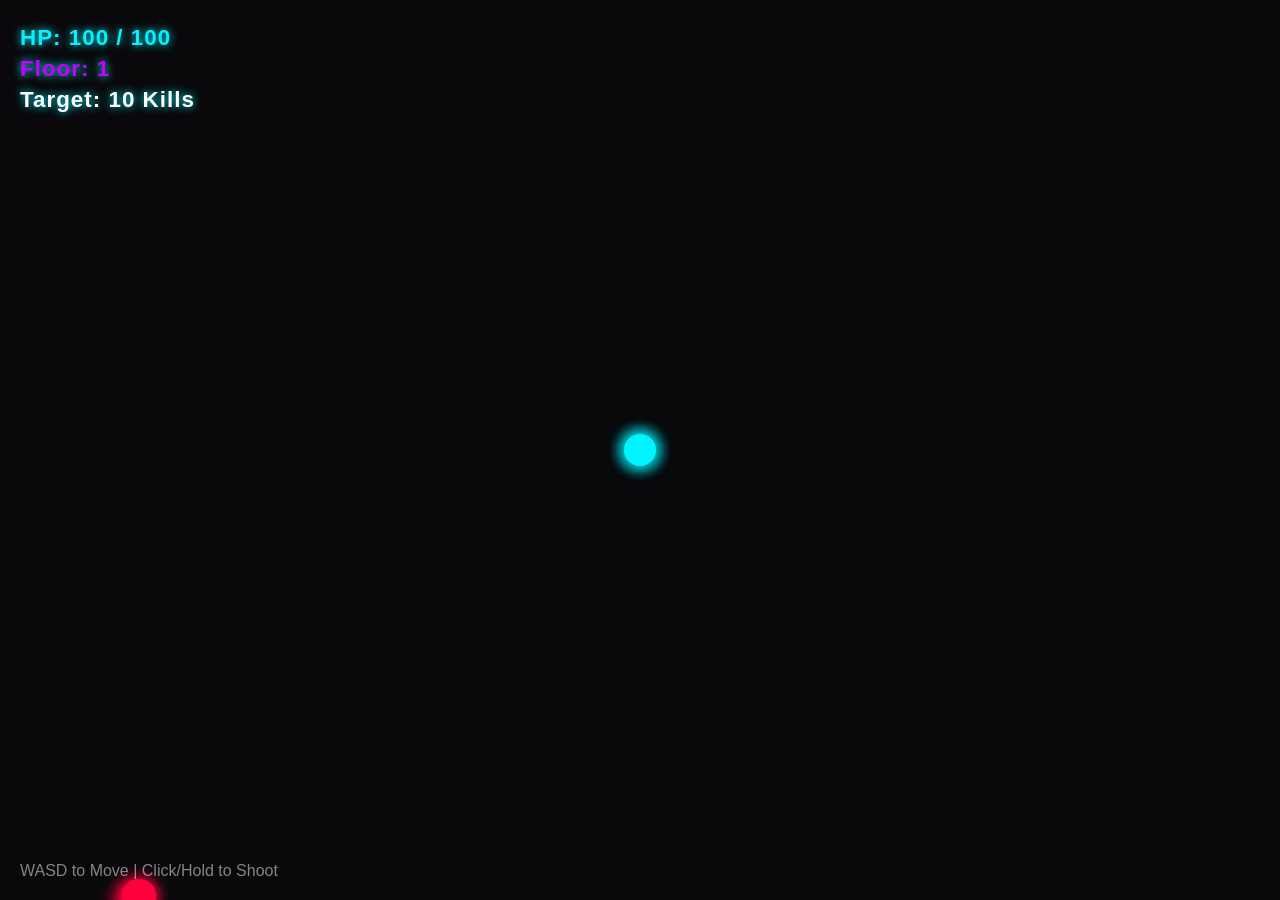
==== neon-roguelite.html @ d49fa031 "Create neon-roguelite.html" ====
<!DOCTYPE html>
<html lang="en">
<head>
    <meta charset="UTF-8">
    <meta name="viewport" content="width=device-width, initial-scale=1.0">
    <title>SG Neon Roguelite</title>
    <style>
        body {
            margin: 0;
            overflow: hidden;
            background-color: #0b0c10;
            color: #fff;
            font-family: 'Segoe UI', Tahoma, Geneva, Verdana, sans-serif;
            user-select: none;
        }
        canvas {
            display: block;
        }
        /* HUD UI */
        #ui {
            position: absolute;
            top: 20px;
            left: 20px;
            pointer-events: none;
            text-shadow: 0 0 8px #00f3ff;
            z-index: 5;
        }
        .hud-text {
            font-size: 1.4rem;
            font-weight: 900;
            margin: 5px 0;
            letter-spacing: 1px;
        }
        #controls-hint {
            position: absolute;
            bottom: 20px;
            left: 20px;
            color: rgba(255, 255, 255, 0.5);
            pointer-events: none;
        }
        /* Overlay Screens */
        #upgradeScreen, #gameOverScreen {
            position: absolute;
            top: 0; left: 0; width: 100%; height: 100%;
            background: rgba(11, 12, 16, 0.85);
            display: none;
            flex-direction: column;
            justify-content: center;
            align-items: center;
            z-index: 10;
        }
        h1 {
            font-size: 4rem;
            color: #c500ff;
            text-shadow: 0 0 20px #c500ff;
            margin-bottom: 30px;
            text-transform: uppercase;
        }
        .btn {
            background: rgba(0, 0, 0, 0.5);
            border: 2px solid #00f3ff;
            color: #00f3ff;
            padding: 15px 40px;
            font-size: 1.2rem;
            font-weight: bold;
            margin: 10px;
            cursor: pointer;
            transition: all 0.2s ease-in-out;
            text-transform: uppercase;
            box-shadow: 0 0 15px rgba(0, 243, 255, 0.3) inset, 0 0 15px rgba(0, 243, 255, 0.3);
            border-radius: 5px;
        }
        .btn:hover {
            background: #00f3ff;
            color: #000;
            box-shadow: 0 0 25px #00f3ff inset, 0 0 25px #00f3ff;
            transform: scale(1.05);
        }
        .danger-btn {
            border-color: #ff003c;
            color: #ff003c;
            box-shadow: 0 0 15px rgba(255, 0, 60, 0.3) inset, 0 0 15px rgba(255, 0, 60, 0.3);
        }
        .danger-btn:hover {
            background: #ff003c;
            color: #fff;
            box-shadow: 0 0 25px #ff003c inset, 0 0 25px #ff003c;
        }
    </style>
</head>
<body>

    <!-- Heads Up Display -->
    <div id="ui">
        <div class="hud-text" id="hpDisplay" style="color: #00f3ff;">HP: 100 / 100</div>
        <div class="hud-text" id="floorDisplay" style="color: #c500ff;">Floor: 1</div>
        <div class="hud-text" id="enemiesDisplay">Target: 10 Kills</div>
    </div>
    
    <div id="controls-hint">WASD to Move | Click/Hold to Shoot</div>

    <!-- Upgrade Screen (Progression) -->
    <div id="upgradeScreen">
        <h1>Floor Cleared!</h1>
        <button class="btn" onclick="applyUpgrade('heal')">Max Heal & +20 HP</button>
        <button class="btn" onclick="applyUpgrade('speed')">Boost Move Speed</button>
        <button class="btn" onclick="applyUpgrade('fireRate')">Boost Fire Rate</button>
    </div>

    <!-- Game Over Screen -->
    <div id="gameOverScreen">
        <h1 style="color: #ff003c; text-shadow: 0 0 30px #ff003c;">SYSTEM FAILURE</h1>
        <h2 id="finalFloorDisplay" style="margin-bottom: 30px;"></h2>
        <button class="btn danger-btn" onclick="location.reload()">Reboot Run</button>
    </div>

    <canvas id="gameCanvas"></canvas>

    <script>
        const canvas = document.getElementById('gameCanvas');
        const ctx = canvas.getContext('2d');
        
        canvas.width = window.innerWidth;
        canvas.height = window.innerHeight;

        // --- GAME STATE ---
        let gameState = "playing"; // playing, upgrade, gameover
        let currentFloor = 1;
        let enemiesToKill = 10;
        let enemiesKilled = 0;
        let animationId;

        // UI Elements
        const hpUI = document.getElementById('hpDisplay');
        const floorUI = document.getElementById('floorDisplay');
        const enemiesUI = document.getElementById('enemiesDisplay');
        const upgradeScreen = document.getElementById('upgradeScreen');
        const gameOverScreen = document.getElementById('gameOverScreen');

        // --- INPUT HANDLING ---
        const keys = { w: false, a: false, s: false, d: false };
        const mouse = { x: canvas.width / 2, y: canvas.height / 2, down: false };

        window.addEventListener('keydown', e => { if(keys.hasOwnProperty(e.key.toLowerCase())) keys[e.key.toLowerCase()] = true; });
        window.addEventListener('keyup', e => { if(keys.hasOwnProperty(e.key.toLowerCase())) keys[e.key.toLowerCase()] = false; });
        window.addEventListener('mousemove', e => { mouse.x = e.clientX; mouse.y = e.clientY; });
        window.addEventListener('mousedown', () => mouse.down = true);
        window.addEventListener('mouseup', () => mouse.down = false);
        window.addEventListener('resize', () => { canvas.width = window.innerWidth; canvas.height = window.innerHeight; });

        // --- CLASSES ---
        class Player {
            constructor(x, y) {
                this.x = x; this.y = y;
                this.radius = 16;
                this.color = '#00f3ff';
                this.speed = 4;
                this.maxHp = 100;
                this.hp = 100;
                this.fireRate = 15; // Lower is faster
                this.fireTimer = 0;
            }
            draw() {
                ctx.beginPath();
                ctx.arc(this.x, this.y, this.radius, 0, Math.PI * 2);
                ctx.fillStyle = this.color;
                ctx.shadowBlur = 15;
                ctx.shadowColor = this.color;
                ctx.fill();
                ctx.shadowBlur = 0; // reset
            }
            update() {
                // Movement
                if (keys.w && this.y > this.radius) this.y -= this.speed;
                if (keys.s && this.y < canvas.height - this.radius) this.y += this.speed;
                if (keys.a && this.x > this.radius) this.x -= this.speed;
                if (keys.d && this.x < canvas.width - this.radius) this.x += this.speed;

                // Shooting
                if (mouse.down && this.fireTimer >= this.fireRate) {
                    const angle = Math.atan2(mouse.y - this.y, mouse.x - this.x);
                    const velocity = { x: Math.cos(angle) * 10, y: Math.sin(angle) * 10 };
                    projectiles.push(new Projectile(this.x, this.y, 6, '#c500ff', velocity));
                    this.fireTimer = 0;
                }
                this.fireTimer++;
                this.draw();
            }
        }

        class Projectile {
            constructor(x, y, radius, color, velocity) {
                this.x = x; this.y = y;
                this.radius = radius;
                this.color = color;
                this.velocity = velocity;
            }
            draw() {
                ctx.beginPath();
                ctx.arc(this.x, this.y, this.radius, 0, Math.PI * 2);
                ctx.fillStyle = this.color;
                ctx.shadowBlur = 10;
                ctx.shadowColor = this.color;
                ctx.fill();
                ctx.shadowBlur = 0;
            }
            update() {
                this.x += this.velocity.x;
                this.y += this.velocity.y;
                this.draw();
            }
        }

        class Enemy {
            constructor(x, y, radius, color, speed, hp) {
                this.x = x; this.y = y;
                this.radius = radius;
                this.color = color;
                this.speed = speed;
                this.hp = hp;
            }
            draw() {
                ctx.beginPath();
                ctx.arc(this.x, this.y, this.radius, 0, Math.PI * 2);
                ctx.fillStyle = this.color;
                ctx.shadowBlur = 15;
                ctx.shadowColor = this.color;
                ctx.fill();
                ctx.shadowBlur = 0;
            }
            update() {
                // Chase Player
                const angle = Math.atan2(player.y - this.y, player.x - this.x);
                this.x += Math.cos(angle) * this.speed;
                this.y += Math.sin(angle) * this.speed;
                this.draw();
            }
        }

        class Particle {
            constructor(x, y, radius, color, velocity) {
                this.x = x; this.y = y;
                this.radius = radius;
                this.color = color;
                this.velocity = velocity;
                this.alpha = 1;
            }
            draw() {
                ctx.save();
                ctx.globalAlpha = this.alpha;
                ctx.beginPath();
                ctx.arc(this.x, this.y, this.radius, 0, Math.PI * 2);
                ctx.fillStyle = this.color;
                ctx.fill();
                ctx.restore();
            }
            update() {
                this.velocity.x *= 0.98; // friction
                this.velocity.y *= 0.98;
                this.x += this.velocity.x;
                this.y += this.velocity.y;
                this.alpha -= 0.02;
                this.draw();
            }
        }

        // --- INSTANTIATION ---
        let player = new Player(canvas.width / 2, canvas.height / 2);
        let projectiles = [];
        let enemies = [];
        let particles = [];

        function spawnEnemy() {
            if (gameState !== "playing") return;
            
            // Random spawn at canvas edges
            const radius = Math.random() * 10 + 10;
            let x, y;
            if (Math.random() < 0.5) {
                x = Math.random() < 0.5 ? 0 - radius : canvas.width + radius;
                y = Math.random() * canvas.height;
            } else {
                x = Math.random() * canvas.width;
                y = Math.random() < 0.5 ? 0 - radius : canvas.height + radius;
            }

            const color = `hsl(${Math.random() * 50}, 100%, 50%)`; // Red/Orange/Yellow neon
            const speed = (Math.random() * 1.5 + 1) + (currentFloor * 0.2); // gets faster per floor
            const hp = currentFloor * 2; // gets tougher per floor

            enemies.push(new Enemy(x, y, radius, '#ff003c', speed, hp));
        }

        let spawnInterval = setInterval(spawnEnemy, 1000);

        function updateUI() {
            hpUI.innerText = `HP: ${player.hp} / ${player.maxHp}`;
            floorUI.innerText = `Floor: ${currentFloor}`;
            enemiesUI.innerText = `Target: ${enemiesToKill - enemiesKilled} Kills`;
        }

        function createExplosion(x, y, color) {
            for (let i = 0; i < 15; i++) {
                particles.push(new Particle(x, y, Math.random() * 3 + 1, color, {
                    x: (Math.random() - 0.5) * (Math.random() * 8),
                    y: (Math.random() - 0.5) * (Math.random() * 8)
                }));
            }
        }

        // --- CORE GAME LOOP ---
        function animate() {
            animationId = requestAnimationFrame(animate);
            if (gameState !== "playing") return;

            // Draw Background with trail effect
            ctx.fillStyle = 'rgba(11, 12, 16, 0.3)';
            ctx.fillRect(0, 0, canvas.width, canvas.height);

            player.update();
            updateUI();

            // Handle Particles
            particles.forEach((particle, index) => {
                if (particle.alpha <= 0) particles.splice(index, 1);
                else particle.update();
            });

            // Handle Projectiles
            projectiles.forEach((projectile, pIndex) => {
                projectile.update();
                // Remove off-screen projectiles
                if (projectile.x < 0 || projectile.x > canvas.width || projectile.y < 0 || projectile.y > canvas.height) {
                    setTimeout(() => projectiles.splice(pIndex, 1), 0);
                }
            });

            // Handle Enemies
            enemies.forEach((enemy, eIndex) => {
                enemy.update();

                // Collision: Enemy hits Player
                const dist = Math.hypot(player.x - enemy.x, player.y - enemy.y);
                if (dist - enemy.radius - player.radius < 1) {
                    player.hp -= 10;
                    createExplosion(player.x, player.y, player.color);
                    enemies.splice(eIndex, 1);
                    
                    // Game Over Trigger
                    if (player.hp <= 0) {
                        gameState = "gameover";
                        document.getElementById('finalFloorDisplay').innerText = `You Reached Floor ${currentFloor}`;
                        gameOverScreen.style.display = 'flex';
                    }
                }

                // Collision: Projectile hits Enemy
                projectiles.forEach((projectile, pIndex) => {
                    const distToEnemy = Math.hypot(projectile.x - enemy.x, projectile.y - enemy.y);
                    if (distToEnemy - enemy.radius - projectile.radius < 1) {
                        // Create sparks
                        createExplosion(enemy.x, enemy.y, '#c500ff');
                        
                        setTimeout(() => projectiles.splice(pIndex, 1), 0);
                        enemy.hp -= 1;

                        if (enemy.hp <= 0) {
                            createExplosion(enemy.x, enemy.y, enemy.color);
                            setTimeout(() => enemies.splice(eIndex, 1), 0);
                            enemiesKilled++;

                            // Check Floor Progression
                            if (enemiesKilled >= enemiesToKill) {
                                triggerUpgradeMenu();
                            }
                        }
                    }
                });
            });
        }

        // --- PROGRESSION SYSTEM ---
        function triggerUpgradeMenu() {
            gameState = "upgrade";
            upgradeScreen.style.display = 'flex';
            clearInterval(spawnInterval); // Stop spawning
            
            // Clear screen of current projectiles and enemies
            projectiles = [];
            enemies = [];
        }

        function applyUpgrade(type) {
            if (type === 'heal') {
                player.maxHp += 20;
                player.hp = player.maxHp;
            } else if (type === 'speed') {
                player.speed += 1;
            } else if (type === 'fireRate') {
                player.fireRate = Math.max(3, player.fireRate - 3); // Capped maximum fire rate
            }

            // Increase Difficulty
            currentFloor++;
            enemiesKilled = 0;
            enemiesToKill += 5; // Next floor needs more kills
            
            // Resume Game
            upgradeScreen.style.display = 'none';
            gameState = "playing";
            
            // Spawn enemies slightly faster
            let newSpawnRate = Math.max(300, 1000 - (currentFloor * 50));
            spawnInterval = setInterval(spawnEnemy, newSpawnRate);
        }

        // Start Loop
        animate();
    </script>
</body>
</html>
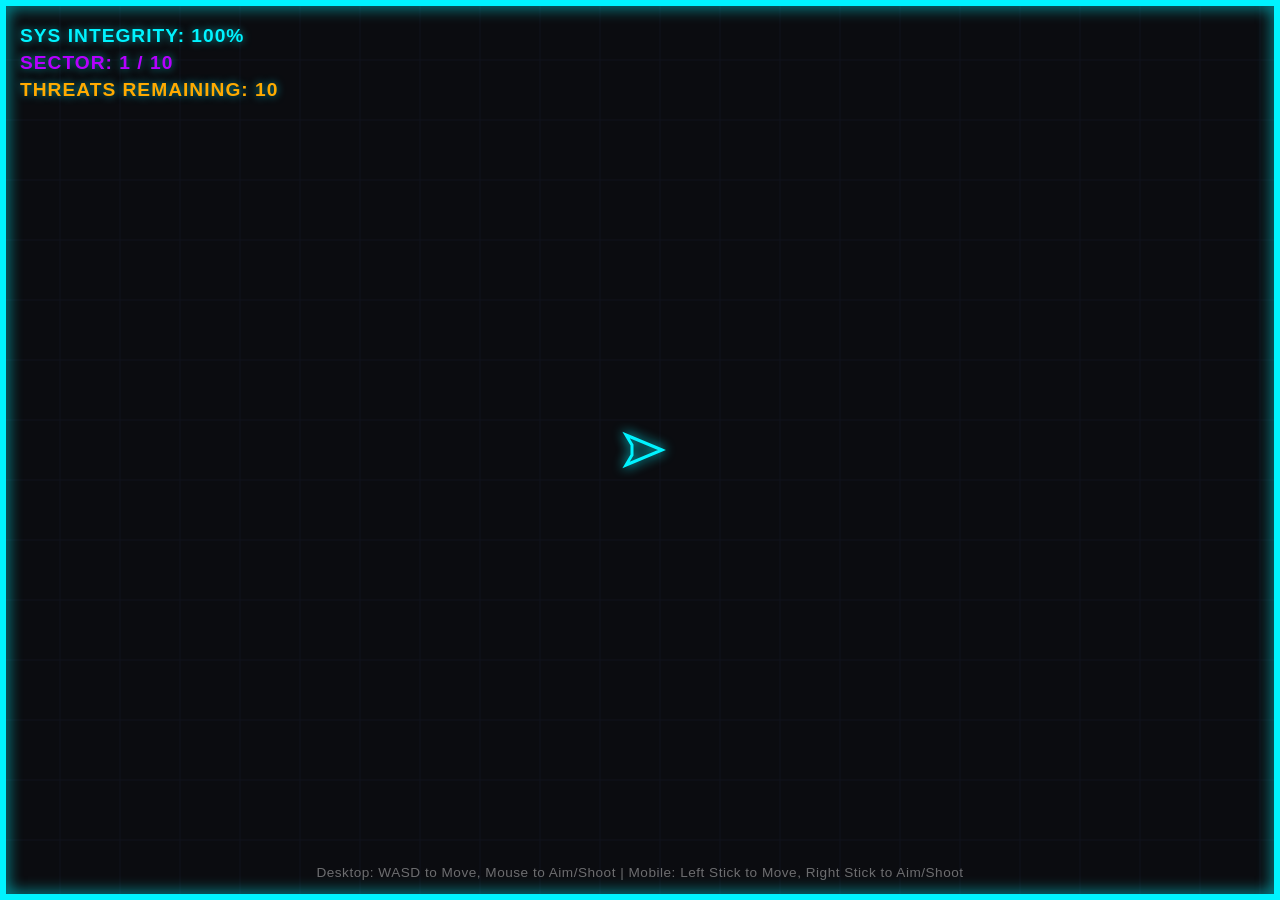
==== commit 86e79286: "Update neon-roguelite.html" ====
--- a/neon-roguelite.html
+++ b/neon-roguelite.html
@@ -2,16 +2,18 @@
 <html lang="en">
 <head>
     <meta charset="UTF-8">
-    <meta name="viewport" content="width=device-width, initial-scale=1.0">
-    <title>SG Neon Roguelite</title>
+    <meta name="viewport" content="width=device-width, initial-scale=1.0, maximum-scale=1.0, user-scalable=no">
+    <title>Shadowtime - Neon Assault</title>
     <style>
         body {
             margin: 0;
             overflow: hidden;
-            background-color: #0b0c10;
+            background-color: #050508;
             color: #fff;
             font-family: 'Segoe UI', Tahoma, Geneva, Verdana, sans-serif;
             user-select: none;
+            -webkit-user-select: none;
+            touch-action: none;
         }
         canvas {
             display: block;
@@ -22,96 +24,128 @@
             top: 20px;
             left: 20px;
             pointer-events: none;
-            text-shadow: 0 0 8px #00f3ff;
+            text-shadow: 0 0 8px rgba(0, 243, 255, 0.6);
             z-index: 5;
         }
         .hud-text {
-            font-size: 1.4rem;
+            font-size: 1.2rem;
             font-weight: 900;
             margin: 5px 0;
             letter-spacing: 1px;
+            text-transform: uppercase;
         }
         #controls-hint {
             position: absolute;
             bottom: 20px;
-            left: 20px;
-            color: rgba(255, 255, 255, 0.5);
+            left: 50%;
+            transform: translateX(-50%);
+            color: rgba(255, 255, 255, 0.4);
             pointer-events: none;
+            text-align: center;
+            font-size: 0.85rem;
+            width: 90%;
+            letter-spacing: 0.5px;
         }
         /* Overlay Screens */
-        #upgradeScreen, #gameOverScreen {
+        .overlay {
             position: absolute;
             top: 0; left: 0; width: 100%; height: 100%;
-            background: rgba(11, 12, 16, 0.85);
+            background: rgba(5, 5, 8, 0.9);
             display: none;
             flex-direction: column;
             justify-content: center;
             align-items: center;
             z-index: 10;
+            backdrop-filter: blur(8px);
         }
         h1 {
-            font-size: 4rem;
-            color: #c500ff;
-            text-shadow: 0 0 20px #c500ff;
+            font-size: 3.5rem;
+            margin-bottom: 10px;
+            text-transform: uppercase;
+            text-align: center;
+            letter-spacing: 2px;
+        }
+        p.sub-msg {
+            font-size: 1.1rem;
+            color: #a0a5b5;
+            max-width: 500px;
+            text-align: center;
             margin-bottom: 30px;
-            text-transform: uppercase;
+            line-height: 1.6;
         }
         .btn {
-            background: rgba(0, 0, 0, 0.5);
+            background: rgba(0, 0, 0, 0.6);
             border: 2px solid #00f3ff;
             color: #00f3ff;
-            padding: 15px 40px;
-            font-size: 1.2rem;
+            padding: 14px 40px;
+            font-size: 1.1rem;
             font-weight: bold;
-            margin: 10px;
+            margin: 8px;
             cursor: pointer;
             transition: all 0.2s ease-in-out;
             text-transform: uppercase;
-            box-shadow: 0 0 15px rgba(0, 243, 255, 0.3) inset, 0 0 15px rgba(0, 243, 255, 0.3);
-            border-radius: 5px;
-        }
-        .btn:hover {
+            box-shadow: 0 0 15px rgba(0, 243, 255, 0.2) inset;
+            border-radius: 4px;
+            width: 290px;
+            letter-spacing: 1px;
+        }
+        .btn:hover, .btn:active {
             background: #00f3ff;
             color: #000;
-            box-shadow: 0 0 25px #00f3ff inset, 0 0 25px #00f3ff;
-            transform: scale(1.05);
+            box-shadow: 0 0 25px #00f3ff;
         }
         .danger-btn {
-            border-color: #ff003c;
-            color: #ff003c;
-            box-shadow: 0 0 15px rgba(255, 0, 60, 0.3) inset, 0 0 15px rgba(255, 0, 60, 0.3);
-        }
-        .danger-btn:hover {
-            background: #ff003c;
+            border-color: #ff0055;
+            color: #ff0055;
+            box-shadow: 0 0 15px rgba(255, 0, 85, 0.2) inset;
+        }
+        .danger-btn:hover, .danger-btn:active {
+            background: #ff0055;
             color: #fff;
-            box-shadow: 0 0 25px #ff003c inset, 0 0 25px #ff003c;
+            box-shadow: 0 0 25px #ff0055;
+        }
+        .victory-btn {
+            border-color: #39ff14;
+            color: #39ff14;
+            box-shadow: 0 0 15px rgba(57, 255, 20, 0.2) inset;
+        }
+        .victory-btn:hover, .victory-btn:active {
+            background: #39ff14;
+            color: #000;
+            box-shadow: 0 0 25px #39ff14;
         }
     </style>
 </head>
 <body>
 
-    <!-- Heads Up Display -->
     <div id="ui">
-        <div class="hud-text" id="hpDisplay" style="color: #00f3ff;">HP: 100 / 100</div>
-        <div class="hud-text" id="floorDisplay" style="color: #c500ff;">Floor: 1</div>
-        <div class="hud-text" id="enemiesDisplay">Target: 10 Kills</div>
+        <div class="hud-text" id="hpDisplay" style="color: #00f3ff;">SYS INTEGRITY: 100%</div>
+        <div class="hud-text" id="floorDisplay" style="color: #b500ff;">SECTOR: 1 / 10</div>
+        <div class="hud-text" id="enemiesDisplay" style="color: #ffaa00;">THREATS REMAINING: 10</div>
     </div>
     
-    <div id="controls-hint">WASD to Move | Click/Hold to Shoot</div>
-
-    <!-- Upgrade Screen (Progression) -->
-    <div id="upgradeScreen">
-        <h1>Floor Cleared!</h1>
-        <button class="btn" onclick="applyUpgrade('heal')">Max Heal & +20 HP</button>
-        <button class="btn" onclick="applyUpgrade('speed')">Boost Move Speed</button>
-        <button class="btn" onclick="applyUpgrade('fireRate')">Boost Fire Rate</button>
+    <div id="controls-hint">Desktop: WASD to Move, Mouse to Aim/Shoot | Mobile: Left Stick to Move, Right Stick to Aim/Shoot</div>
+
+    <div id="upgradeScreen" class="overlay">
+        <h1 style="color: #b500ff; text-shadow: 0 0 20px #b500ff;">SECTOR CLEARED</h1>
+        <p class="sub-msg">Select a matrix modification framework to adapt to harder security threats in the next level.</p>
+        <button class="btn" onclick="applyUpgrade('heal')">Repair Hull & Max HP +20</button>
+        <button class="btn" onclick="applyUpgrade('speed')">Optimize Thruster Speed</button>
+        <button class="btn" onclick="applyUpgrade('fireRate')">Overclock Weapon Fire Rate</button>
     </div>
 
-    <!-- Game Over Screen -->
-    <div id="gameOverScreen">
-        <h1 style="color: #ff003c; text-shadow: 0 0 30px #ff003c;">SYSTEM FAILURE</h1>
-        <h2 id="finalFloorDisplay" style="margin-bottom: 30px;"></h2>
-        <button class="btn danger-btn" onclick="location.reload()">Reboot Run</button>
+    <div id="gameOverScreen" class="overlay">
+        <h1 style="color: #ff0055; text-shadow: 0 0 30px #ff0055;">SYSTEM FAILURE</h1>
+        <p class="sub-msg" id="finalFloorDisplay"></p>
+        <button class="btn danger-btn" onclick="location.reload()">Reboot Simulator</button>
+    </div>
+
+    <div id="victoryScreen" class="overlay">
+        <h1 style="color: #39ff14; text-shadow: 0 0 30px #39ff14;">ARCADE CONQUERED</h1>
+        <p class="sub-msg" style="color: #fff; font-size: 1.2rem; max-width: 600px;">
+            <strong>Incredible job, Pilot!</strong> You have successfully destroyed all hostile entities across all 10 security sectors of the mainframe. Thank you for testing out this custom engine framework on Shadowtime!
+        </p>
+        <button class="btn victory-btn" onclick="location.reload()">Play Another Run</button>
     </div>
 
     <canvas id="gameCanvas"></canvas>
@@ -123,21 +157,30 @@
         canvas.width = window.innerWidth;
         canvas.height = window.innerHeight;
 
-        // --- GAME STATE ---
-        let gameState = "playing"; // playing, upgrade, gameover
+        // --- GAME MAIN STATE ---
+        let gameState = "playing"; 
         let currentFloor = 1;
+        const maxFloors = 10;
         let enemiesToKill = 10;
         let enemiesKilled = 0;
         let animationId;
-
-        // UI Elements
-        const hpUI = document.getElementById('hpDisplay');
-        const floorUI = document.getElementById('floorDisplay');
-        const enemiesUI = document.getElementById('enemiesDisplay');
-        const upgradeScreen = document.getElementById('upgradeScreen');
-        const gameOverScreen = document.getElementById('gameOverScreen');
-
-        // --- INPUT HANDLING ---
+        let globalTicks = 0;
+
+        // Custom Sector/Arena configurations
+        const arenaStyles = [
+            { bgGrid: '#11131c', walls: '#00f3ff', core: '#0b0c10' }, // Level 1
+            { bgGrid: '#20111a', walls: '#b500ff', core: '#0f050c' }, // Level 2
+            { bgGrid: '#1b2011', walls: '#39ff14', core: '#0a0d05' }, // Level 3
+            { bgGrid: '#241a11', walls: '#ffaa00', core: '#120c06' }, // Level 4
+            { bgGrid: '#112224', walls: '#00e5ff', core: '#051114' }, // Level 5
+            { bgGrid: '#241111', walls: '#ff0055', core: '#140505' }, // Level 6
+            { bgGrid: '#212411', walls: '#ccff00', core: '#0f1405' }, // Level 7
+            { bgGrid: '#1b1124', walls: '#e500ff', core: '#0b0514' }, // Level 8
+            { bgGrid: '#112418', walls: '#00ffaa', core: '#05140b' }, // Level 9
+            { bgGrid: '#2d112d', walls: '#ff00dd', core: '#1a051a' }  // Level 10 (Final)
+        ];
+
+        // --- CONTROLS HOOKS ---
         const keys = { w: false, a: false, s: false, d: false };
         const mouse = { x: canvas.width / 2, y: canvas.height / 2, down: false };
 
@@ -146,90 +189,255 @@
         window.addEventListener('mousemove', e => { mouse.x = e.clientX; mouse.y = e.clientY; });
         window.addEventListener('mousedown', () => mouse.down = true);
         window.addEventListener('mouseup', () => mouse.down = false);
+
+        // --- DUAL TOUCHSTICK DRIVERS ---
+        const leftStick = { startX: 0, startY: 0, curX: 0, curY: 0, active: false, pointerId: null, dirX: 0, dirY: 0 };
+        const rightStick = { startX: 0, startY: 0, curX: 0, curY: 0, active: false, pointerId: null, dirX: 0, dirY: 0 };
+        const joystickRadius = 55;
+
+        window.addEventListener('touchstart', e => {
+            if (gameState !== "playing") return;
+            for (let i = 0; i < e.changedTouches.length; i++) {
+                const touch = e.changedTouches[i];
+                if (touch.clientX < window.innerWidth / 2 && !leftStick.active) {
+                    leftStick.active = true;
+                    leftStick.pointerId = touch.identifier;
+                    leftStick.startX = touch.clientX; leftStick.startY = touch.clientY;
+                    leftStick.curX = touch.clientX; leftStick.curY = touch.clientY;
+                } else if (touch.clientX >= window.innerWidth / 2 && !rightStick.active) {
+                    rightStick.active = true;
+                    rightStick.pointerId = touch.identifier;
+                    rightStick.startX = touch.clientX; rightStick.startY = touch.clientY;
+                    rightStick.curX = touch.clientX; rightStick.curY = touch.clientY;
+                }
+            }
+        });
+
+        window.addEventListener('touchmove', e => {
+            if (gameState !== "playing") return;
+            for (let i = 0; i < e.changedTouches.length; i++) {
+                const touch = e.changedTouches[i];
+                if (leftStick.active && touch.identifier === leftStick.pointerId) {
+                    leftStick.curX = touch.clientX; leftStick.curY = touch.clientY;
+                    let dx = leftStick.curX - leftStick.startX;
+                    let dy = leftStick.curY - leftStick.startY;
+                    let dist = Math.hypot(dx, dy);
+                    leftStick.dirX = dist > 0 ? dx / (dist > joystickRadius ? dist : joystickRadius) : 0;
+                    leftStick.dirY = dist > 0 ? dy / (dist > joystickRadius ? dist : joystickRadius) : 0;
+                }
+                if (rightStick.active && touch.identifier === rightStick.pointerId) {
+                    rightStick.curX = touch.clientX; rightStick.curY = touch.clientY;
+                    let dx = rightStick.curX - rightStick.startX;
+                    let dy = rightStick.curY - rightStick.startY;
+                    let dist = Math.hypot(dx, dy);
+                    if (dist > 5) {
+                        rightStick.dirX = dx / (dist > joystickRadius ? dist : joystickRadius);
+                        rightStick.dirY = dy / (dist > joystickRadius ? dist : joystickRadius);
+                    }
+                }
+            }
+        });
+
+        window.addEventListener('touchend', e => {
+            for (let i = 0; i < e.changedTouches.length; i++) {
+                const touch = e.changedTouches[i];
+                if (leftStick.active && touch.identifier === leftStick.pointerId) {
+                    leftStick.active = false; leftStick.dirX = 0; leftStick.dirY = 0;
+                }
+                if (rightStick.active && touch.identifier === rightStick.pointerId) {
+                    rightStick.active = false; rightStick.dirX = 0; rightStick.dirY = 0;
+                }
+            }
+        });
+
         window.addEventListener('resize', () => { canvas.width = window.innerWidth; canvas.height = window.innerHeight; });
 
-        // --- CLASSES ---
-        class Player {
+        // --- SCENE DRAW ROUTINES ---
+        function drawBackgroundArena() {
+            const style = arenaStyles[currentFloor - 1] || arenaStyles[0];
+            ctx.fillStyle = style.core;
+            ctx.fillRect(0, 0, canvas.width, canvas.height);
+
+            // Tech Grid Drawing
+            ctx.strokeStyle = style.bgGrid;
+            ctx.lineWidth = 1;
+            const gridSize = 60;
+            for(let x = 0; x < canvas.width; x += gridSize) {
+                ctx.beginPath(); ctx.moveTo(x, 0); ctx.lineTo(x, canvas.height); ctx.stroke();
+            }
+            for(let y = 0; y < canvas.height; y += gridSize) {
+                ctx.beginPath(); ctx.moveTo(0, y); ctx.lineTo(canvas.width, y); ctx.stroke();
+            }
+
+            // Outer border glowing lines
+            ctx.strokeStyle = style.walls;
+            ctx.lineWidth = 6;
+            ctx.shadowBlur = 15;
+            ctx.shadowColor = style.walls;
+            ctx.strokeRect(3, 3, canvas.width - 6, canvas.height - 6);
+            ctx.shadowBlur = 0; // reset
+        }
+
+        // --- COMPONENT ENTITIES ---
+        class ShipPlayer {
             constructor(x, y) {
                 this.x = x; this.y = y;
-                this.radius = 16;
-                this.color = '#00f3ff';
-                this.speed = 4;
+                this.radius = 18;
+                this.speed = 4.5;
                 this.maxHp = 100;
                 this.hp = 100;
-                this.fireRate = 15; // Lower is faster
+                this.fireRate = 14; 
                 this.fireTimer = 0;
+                this.angle = 0;
+            }
+            draw() {
+                ctx.save();
+                ctx.translate(this.x, this.y);
+                ctx.rotate(this.angle);
+
+                // Glow Engine Thruster trail
+                if (keys.w || keys.s || keys.a || keys.d || leftStick.active) {
+                    ctx.beginPath();
+                    ctx.moveTo(-16, -6); ctx.lineTo(-28, 0); ctx.lineTo(-16, 6);
+                    ctx.fillStyle = '#ffaa00';
+                    ctx.shadowBlur = 15; ctx.shadowColor = '#ffaa00';
+                    ctx.fill();
+                }
+
+                // Spaceship Hull geometry
+                ctx.beginPath();
+                ctx.moveTo(22, 0);       // Nose
+                ctx.lineTo(-14, -15);    // Left Wing tip
+                ctx.lineTo(-8, -5);      // Inner body left
+                ctx.lineTo(-8, 5);       // Inner body right
+                ctx.lineTo(-14, 15);     // Right Wing tip
+                ctx.closePath();
+                
+                ctx.fillStyle = '#0b0c10';
+                ctx.fill();
+                ctx.strokeStyle = '#00f3ff';
+                ctx.lineWidth = 3;
+                ctx.shadowBlur = 12;
+                ctx.shadowColor = '#00f3ff';
+                ctx.stroke();
+                ctx.restore();
+                ctx.shadowBlur = 0;
+            }
+            update() {
+                // Direction calculation matrix
+                let mvX = 0; let mvY = 0;
+                if (keys.w) mvY -= 1; if (keys.s) mvY += 1;
+                if (keys.a) mvX -= 1; if (keys.d) mvX += 1;
+
+                if (leftStick.active) {
+                    this.x += leftStick.dirX * this.speed;
+                    this.y += leftStick.dirY * this.speed;
+                } else if (mvX !== 0 || mvY !== 0) {
+                    let len = Math.hypot(mvX, mvY);
+                    this.x += (mvX / len) * this.speed;
+                    this.y += (mvY / len) * this.speed;
+                }
+
+                // Keep Player safely within visible custom arena boundary lines
+                const padding = this.radius + 6;
+                if (this.x < padding) this.x = padding;
+                if (this.x > canvas.width - padding) this.x = canvas.width - padding;
+                if (this.y < padding) this.y = padding;
+                if (this.y > canvas.height - padding) this.y = canvas.height - padding;
+
+                // Rotational orientation matrix (Keyboard or Touchstick overrides)
+                if (rightStick.active && (Math.abs(rightStick.dirX) > 0.1 || Math.abs(rightStick.dirY) > 0.1)) {
+                    this.angle = Math.atan2(rightStick.dirY, rightStick.dirX);
+                } else if (!leftStick.active) {
+                    this.angle = Math.atan2(mouse.y - this.y, mouse.x - this.x);
+                }
+
+                // Automatic weapon trigger cycle loop
+                if (this.fireTimer >= this.fireRate) {
+                    if (mouse.down) {
+                        const vX = Math.cos(this.angle) * 11;
+                        const vY = Math.sin(this.angle) * 11;
+                        projectiles.push(new EnergyProjectile(this.x, this.y, vX, vY));
+                        this.fireTimer = 0;
+                    } else if (rightStick.active && (Math.abs(rightStick.dirX) > 0.1 || Math.abs(rightStick.dirY) > 0.1)) {
+                        const vX = Math.cos(this.angle) * 11;
+                        const vY = Math.sin(this.angle) * 11;
+                        projectiles.push(new EnergyProjectile(this.x, this.y, vX, vY));
+                        this.fireTimer = 0;
+                    }
+                }
+                this.fireTimer++;
+                this.draw();
+            }
+        }
+
+        class EnergyProjectile {
+            constructor(x, y, velX, velY) {
+                this.x = x; this.y = y;
+                this.velX = velX; this.velY = velY;
+                this.radius = 4;
             }
             draw() {
                 ctx.beginPath();
                 ctx.arc(this.x, this.y, this.radius, 0, Math.PI * 2);
-                ctx.fillStyle = this.color;
-                ctx.shadowBlur = 15;
-                ctx.shadowColor = this.color;
-                ctx.fill();
-                ctx.shadowBlur = 0; // reset
-            }
-            update() {
-                // Movement
-                if (keys.w && this.y > this.radius) this.y -= this.speed;
-                if (keys.s && this.y < canvas.height - this.radius) this.y += this.speed;
-                if (keys.a && this.x > this.radius) this.x -= this.speed;
-                if (keys.d && this.x < canvas.width - this.radius) this.x += this.speed;
-
-                // Shooting
-                if (mouse.down && this.fireTimer >= this.fireRate) {
-                    const angle = Math.atan2(mouse.y - this.y, mouse.x - this.x);
-                    const velocity = { x: Math.cos(angle) * 10, y: Math.sin(angle) * 10 };
-                    projectiles.push(new Projectile(this.x, this.y, 6, '#c500ff', velocity));
-                    this.fireTimer = 0;
-                }
-                this.fireTimer++;
-                this.draw();
-            }
-        }
-
-        class Projectile {
-            constructor(x, y, radius, color, velocity) {
-                this.x = x; this.y = y;
-                this.radius = radius;
-                this.color = color;
-                this.velocity = velocity;
-            }
-            draw() {
-                ctx.beginPath();
-                ctx.arc(this.x, this.y, this.radius, 0, Math.PI * 2);
-                ctx.fillStyle = this.color;
-                ctx.shadowBlur = 10;
-                ctx.shadowColor = this.color;
+                ctx.fillStyle = '#b500ff';
+                ctx.shadowBlur = 10; ctx.shadowColor = '#b500ff';
                 ctx.fill();
                 ctx.shadowBlur = 0;
             }
             update() {
-                this.x += this.velocity.x;
-                this.y += this.velocity.y;
+                this.x += this.velX;
+                this.y += this.velY;
                 this.draw();
             }
         }
 
-        class Enemy {
-            constructor(x, y, radius, color, speed, hp) {
+        class DroidEnemy {
+            constructor(x, y, floorLevel) {
                 this.x = x; this.y = y;
-                this.radius = radius;
-                this.color = color;
-                this.speed = speed;
-                this.hp = hp;
+                this.radius = 18;
+                this.maxHp = 2 + (floorLevel * 1);
+                this.hp = this.maxHp;
+                this.speed = 1.6 + (floorLevel * 0.15);
+                this.pulsePhase = Math.random() * Math.PI;
+                this.color = arenaStyles[floorLevel - 1] ? arenaStyles[floorLevel - 1].walls : '#ff0055';
             }
             draw() {
+                ctx.save();
+                ctx.translate(this.x, this.y);
+
+                // Limbs animation mechanics calculation
+                let scale = 1 + Math.sin(globalTicks * 0.1 + this.pulsePhase) * 0.12;
+
+                // Cyber Droid Outriggers / Struts
+                ctx.strokeStyle = this.color;
+                ctx.lineWidth = 3;
+                ctx.shadowBlur = 10; ctx.shadowColor = this.color;
+                
+                ctx.strokeRect(-12 * scale, -12 * scale, 24 * scale, 24 * scale);
+                
+                // Central processing capsule core
                 ctx.beginPath();
-                ctx.arc(this.x, this.y, this.radius, 0, Math.PI * 2);
+                ctx.arc(0, 0, 7, 0, Math.PI * 2);
+                ctx.fillStyle = '#111';
+                ctx.fill();
+                ctx.stroke();
+
+                // Dynamic Health Bar layout above the hostile entity
+                ctx.restore();
+                ctx.shadowBlur = 0;
+
+                let barW = 32;
+                let barH = 4;
+                ctx.fillStyle = 'rgba(255,255,255,0.15)';
+                ctx.fillRect(this.x - barW/2, this.y - this.radius - 10, barW, barH);
+                
+                let ratio = Math.max(0, this.hp / this.maxHp);
                 ctx.fillStyle = this.color;
-                ctx.shadowBlur = 15;
-                ctx.shadowColor = this.color;
-                ctx.fill();
-                ctx.shadowBlur = 0;
+                ctx.fillRect(this.x - barW/2, this.y - this.radius - 10, barW * ratio, barH);
             }
             update() {
-                // Chase Player
+                // Tracking algorithmic pursuit vector matrix towards target vector
                 const angle = Math.atan2(player.y - this.y, player.x - this.x);
                 this.x += Math.cos(angle) * this.speed;
                 this.y += Math.sin(angle) * this.speed;
@@ -237,185 +445,197 @@
             }
         }
 
-        class Particle {
-            constructor(x, y, radius, color, velocity) {
+        class ParticleSparks {
+            constructor(x, y, color) {
                 this.x = x; this.y = y;
-                this.radius = radius;
                 this.color = color;
-                this.velocity = velocity;
+                this.vel = { x: (Math.random() - 0.5) * 7, y: (Math.random() - 0.5) * 7 };
                 this.alpha = 1;
+                this.decay = Math.random() * 0.02 + 0.015;
             }
             draw() {
                 ctx.save();
                 ctx.globalAlpha = this.alpha;
                 ctx.beginPath();
-                ctx.arc(this.x, this.y, this.radius, 0, Math.PI * 2);
+                ctx.arc(this.x, this.y, Math.random() * 2.5 + 1, 0, Math.PI * 2);
                 ctx.fillStyle = this.color;
                 ctx.fill();
                 ctx.restore();
             }
             update() {
-                this.velocity.x *= 0.98; // friction
-                this.velocity.y *= 0.98;
-                this.x += this.velocity.x;
-                this.y += this.velocity.y;
-                this.alpha -= 0.02;
+                this.x += this.vel.x;
+                this.y += this.vel.y;
+                this.alpha -= this.decay;
                 this.draw();
             }
         }
 
-        // --- INSTANTIATION ---
-        let player = new Player(canvas.width / 2, canvas.height / 2);
+        // --- INSTANTIATION DATA STATE ---
+        let player = new ShipPlayer(canvas.width / 2, canvas.height / 2);
         let projectiles = [];
         let enemies = [];
         let particles = [];
 
-        function spawnEnemy() {
+        function spawnSectorThreat() {
             if (gameState !== "playing") return;
             
-            // Random spawn at canvas edges
-            const radius = Math.random() * 10 + 10;
+            // Border spawning safety check algorithms
             let x, y;
+            const pad = 40;
             if (Math.random() < 0.5) {
-                x = Math.random() < 0.5 ? 0 - radius : canvas.width + radius;
+                x = Math.random() < 0.5 ? -pad : canvas.width + pad;
                 y = Math.random() * canvas.height;
             } else {
                 x = Math.random() * canvas.width;
-                y = Math.random() < 0.5 ? 0 - radius : canvas.height + radius;
-            }
-
-            const color = `hsl(${Math.random() * 50}, 100%, 50%)`; // Red/Orange/Yellow neon
-            const speed = (Math.random() * 1.5 + 1) + (currentFloor * 0.2); // gets faster per floor
-            const hp = currentFloor * 2; // gets tougher per floor
-
-            enemies.push(new Enemy(x, y, radius, '#ff003c', speed, hp));
-        }
-
-        let spawnInterval = setInterval(spawnEnemy, 1000);
-
-        function updateUI() {
-            hpUI.innerText = `HP: ${player.hp} / ${player.maxHp}`;
-            floorUI.innerText = `Floor: ${currentFloor}`;
-            enemiesUI.innerText = `Target: ${enemiesToKill - enemiesKilled} Kills`;
-        }
-
-        function createExplosion(x, y, color) {
-            for (let i = 0; i < 15; i++) {
-                particles.push(new Particle(x, y, Math.random() * 3 + 1, color, {
-                    x: (Math.random() - 0.5) * (Math.random() * 8),
-                    y: (Math.random() - 0.5) * (Math.random() * 8)
-                }));
-            }
-        }
-
-        // --- CORE GAME LOOP ---
-        function animate() {
-            animationId = requestAnimationFrame(animate);
+                y = Math.random() < 0.5 ? -pad : canvas.height + pad;
+            }
+            enemies.push(new DroidEnemy(x, y, currentFloor));
+        }
+
+        let spawnInterval = setInterval(spawnSectorThreat, 1100 - (currentFloor * 40));
+
+        function triggerExplosionMatrix(x, y, color) {
+            for (let i = 0; i < 18; i++) {
+                particles.push(new ParticleSparks(x, y, color));
+            }
+        }
+
+        function syncHUDValues() {
+            hpUI.innerText = `SYS INTEGRITY: ${Math.max(0, player.hp)}%`;
+            floorUI.innerText = `SECTOR: ${currentFloor} / ${maxFloors}`;
+            enemiesUI.innerText = `THREATS REMAINING: ${Math.max(0, enemiesToKill - enemiesKilled)}`;
+        }
+
+        // --- HARDWARE CYCLE RENDER DRIVER ---
+        function animateEngineLoop() {
+            animationId = requestAnimationFrame(animateEngineLoop);
+            globalTicks++;
+
             if (gameState !== "playing") return;
 
-            // Draw Background with trail effect
-            ctx.fillStyle = 'rgba(11, 12, 16, 0.3)';
-            ctx.fillRect(0, 0, canvas.width, canvas.height);
-
+            // Paint Arena background layers
+            drawBackgroundArena();
+            
             player.update();
-            updateUI();
-
-            // Handle Particles
-            particles.forEach((particle, index) => {
-                if (particle.alpha <= 0) particles.splice(index, 1);
-                else particle.update();
-            });
-
-            // Handle Projectiles
-            projectiles.forEach((projectile, pIndex) => {
-                projectile.update();
-                // Remove off-screen projectiles
-                if (projectile.x < 0 || projectile.x > canvas.width || projectile.y < 0 || projectile.y > canvas.height) {
-                    setTimeout(() => projectiles.splice(pIndex, 1), 0);
-                }
-            });
-
-            // Handle Enemies
-            enemies.forEach((enemy, eIndex) => {
+            syncHUDValues();
+
+            // Run particle loops
+            for (let i = particles.length - 1; i >= 0; i--) {
+                particles[i].update();
+                if (particles[i].alpha <= 0) particles.splice(i, 1);
+            }
+
+            // Run projectile loops
+            for (let i = projectiles.length - 1; i >= 0; i--) {
+                projectiles[i].update();
+                let p = projectiles[i];
+                if (p.x < 0 || p.x > canvas.width || p.y < 0 || p.y > canvas.height) {
+                    projectiles.splice(i, 1);
+                }
+            }
+
+            // Render on-screen Touchsticks
+            if (leftStick.active) {
+                ctx.beginPath(); ctx.arc(leftStick.startX, leftStick.startY, joystickRadius, 0, Math.PI * 2);
+                ctx.strokeStyle = 'rgba(0, 243, 255, 0.25)'; ctx.lineWidth = 3; ctx.stroke();
+                ctx.beginPath(); ctx.arc(leftStick.startX + leftStick.dirX * joystickRadius, leftStick.startY + leftStick.dirY * joystickRadius, 16, 0, Math.PI * 2);
+                ctx.fillStyle = '#00f3ff'; ctx.fill();
+            }
+            if (rightStick.active) {
+                ctx.beginPath(); ctx.arc(rightStick.startX, rightStick.startY, joystickRadius, 0, Math.PI * 2);
+                ctx.strokeStyle = 'rgba(181, 0, 255, 0.25)'; ctx.lineWidth = 3; ctx.stroke();
+                ctx.beginPath(); ctx.arc(rightStick.startX + rightStick.dirX * joystickRadius, rightStick.startY + rightStick.dirY * joystickRadius, 16, 0, Math.PI * 2);
+                ctx.fillStyle = '#b500ff'; ctx.fill();
+            }
+
+            // Hostile entities logic execution
+            for (let eIdx = enemies.length - 1; eIdx >= 0; eIdx--) {
+                let enemy = enemies[eIdx];
                 enemy.update();
 
-                // Collision: Enemy hits Player
-                const dist = Math.hypot(player.x - enemy.x, player.y - enemy.y);
-                if (dist - enemy.radius - player.radius < 1) {
-                    player.hp -= 10;
-                    createExplosion(player.x, player.y, player.color);
-                    enemies.splice(eIndex, 1);
+                // Structural collision: Enemy hits Player ship frame
+                const hitDist = Math.hypot(player.x - enemy.x, player.y - enemy.y);
+                if (hitDist < enemy.radius + player.radius) {
+                    player.hp -= 12;
+                    triggerExplosionMatrix(player.x, player.y, '#00f3ff');
+                    enemies.splice(eIdx, 1);
                     
-                    // Game Over Trigger
                     if (player.hp <= 0) {
                         gameState = "gameover";
-                        document.getElementById('finalFloorDisplay').innerText = `You Reached Floor ${currentFloor}`;
+                        document.getElementById('finalFloorDisplay').innerText = `Your spaceship core fractured at Sector ${currentFloor}.`;
                         gameOverScreen.style.display = 'flex';
+                        clearInterval(spawnInterval);
                     }
-                }
-
-                // Collision: Projectile hits Enemy
-                projectiles.forEach((projectile, pIndex) => {
-                    const distToEnemy = Math.hypot(projectile.x - enemy.x, projectile.y - enemy.y);
-                    if (distToEnemy - enemy.radius - projectile.radius < 1) {
-                        // Create sparks
-                        createExplosion(enemy.x, enemy.y, '#c500ff');
-                        
-                        setTimeout(() => projectiles.splice(pIndex, 1), 0);
+                    continue;
+                }
+
+                // Laser projectile impact calculations loop
+                for (let pIdx = projectiles.length - 1; pIdx >= 0; pIdx--) {
+                    let proj = projectiles[pIdx];
+                    const dmgDist = Math.hypot(proj.x - enemy.x, proj.y - enemy.y);
+                    if (dmgDist < enemy.radius + proj.radius) {
+                        triggerExplosionMatrix(enemy.x, enemy.y, '#b500ff');
+                        projectiles.splice(pIdx, 1);
                         enemy.hp -= 1;
 
                         if (enemy.hp <= 0) {
-                            createExplosion(enemy.x, enemy.y, enemy.color);
-                            setTimeout(() => enemies.splice(eIndex, 1), 0);
+                            triggerExplosionMatrix(enemy.x, enemy.y, enemy.color);
+                            enemies.splice(eIdx, 1);
                             enemiesKilled++;
 
-                            // Check Floor Progression
+                            // Verify level objective thresholds
                             if (enemiesKilled >= enemiesToKill) {
-                                triggerUpgradeMenu();
+                                triggerProgressionShift();
                             }
                         }
+                        break;
                     }
-                });
-            });
-        }
-
-        // --- PROGRESSION SYSTEM ---
-        function triggerUpgradeMenu() {
-            gameState = "upgrade";
-            upgradeScreen.style.display = 'flex';
-            clearInterval(spawnInterval); // Stop spawning
-            
-            // Clear screen of current projectiles and enemies
+                }
+            }
+        }
+
+        // --- PLATFORM LEVEL SHIFT PROGRESSION ENGINE ---
+        function triggerProgressionShift() {
+            clearInterval(spawnInterval);
             projectiles = [];
             enemies = [];
-        }
-
-        function applyUpgrade(type) {
-            if (type === 'heal') {
+            leftStick.active = false; rightStick.active = false;
+
+            if (currentFloor >= maxFloors) {
+                // Grand Finale level cleared -> Trigger Victory screen
+                gameState = "victory";
+                document.getElementById('victoryScreen').style.display = 'flex';
+            } else {
+                // Sector cleared -> Load Upgrades UI overlay modal
+                gameState = "upgrade";
+                document.getElementById('upgradeScreen').style.display = 'flex';
+            }
+        }
+
+        function applyUpgrade(modType) {
+            if (modType === 'heal') {
                 player.maxHp += 20;
                 player.hp = player.maxHp;
-            } else if (type === 'speed') {
-                player.speed += 1;
-            } else if (type === 'fireRate') {
-                player.fireRate = Math.max(3, player.fireRate - 3); // Capped maximum fire rate
-            }
-
-            // Increase Difficulty
+            } else if (modType === 'speed') {
+                player.speed += 0.7;
+            } else if (modType === 'fireRate') {
+                player.fireRate = Math.max(5, player.fireRate - 2.5);
+            }
+
             currentFloor++;
             enemiesKilled = 0;
-            enemiesToKill += 5; // Next floor needs more kills
+            enemiesToKill += 4; // Step up target metrics scale linearly
             
-            // Resume Game
-            upgradeScreen.style.display = 'none';
+            document.getElementById('upgradeScreen').style.display = 'none';
             gameState = "playing";
             
-            // Spawn enemies slightly faster
-            let newSpawnRate = Math.max(300, 1000 - (currentFloor * 50));
-            spawnInterval = setInterval(spawnEnemy, newSpawnRate);
-        }
-
-        // Start Loop
-        animate();
+            // Overclock spawn loop interval configuration array matrix
+            let delayRate = Math.max(380, 1100 - (currentFloor * 65));
+            spawnInterval = setInterval(spawnSectorThreat, delayRate);
+        }
+
+        // Fire engine execution loop thread
+        animateEngineLoop();
     </script>
 </body>
 </html>
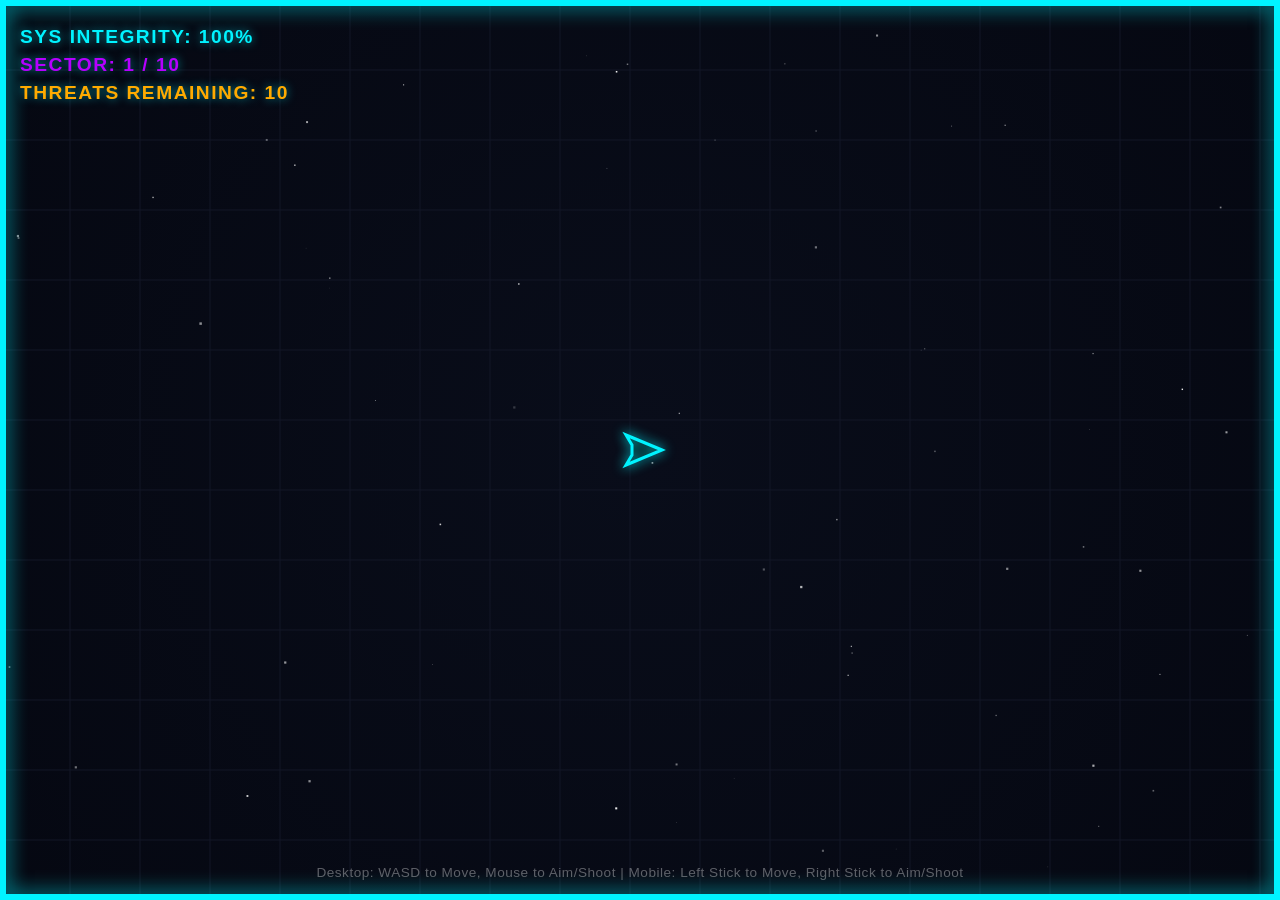
==== commit a138008c: "Update neon-roguelite.html" ====
--- a/neon-roguelite.html
+++ b/neon-roguelite.html
@@ -3,12 +3,12 @@
 <head>
     <meta charset="UTF-8">
     <meta name="viewport" content="width=device-width, initial-scale=1.0, maximum-scale=1.0, user-scalable=no">
-    <title>Shadowtime - Neon Assault</title>
+    <title>Shadowtime - Cinematic Neon Assault</title>
     <style>
         body {
             margin: 0;
             overflow: hidden;
-            background-color: #050508;
+            background-color: #030305;
             color: #fff;
             font-family: 'Segoe UI', Tahoma, Geneva, Verdana, sans-serif;
             user-select: none;
@@ -24,14 +24,14 @@
             top: 20px;
             left: 20px;
             pointer-events: none;
-            text-shadow: 0 0 8px rgba(0, 243, 255, 0.6);
+            text-shadow: 0 0 10px rgba(0, 243, 255, 0.6);
             z-index: 5;
         }
         .hud-text {
             font-size: 1.2rem;
             font-weight: 900;
-            margin: 5px 0;
-            letter-spacing: 1px;
+            margin: 6px 0;
+            letter-spacing: 1.5px;
             text-transform: uppercase;
         }
         #controls-hint {
@@ -39,7 +39,7 @@
             bottom: 20px;
             left: 50%;
             transform: translateX(-50%);
-            color: rgba(255, 255, 255, 0.4);
+            color: rgba(255, 255, 255, 0.35);
             pointer-events: none;
             text-align: center;
             font-size: 0.85rem;
@@ -50,31 +50,31 @@
         .overlay {
             position: absolute;
             top: 0; left: 0; width: 100%; height: 100%;
-            background: rgba(5, 5, 8, 0.9);
+            background: rgba(3, 3, 5, 0.92);
             display: none;
             flex-direction: column;
             justify-content: center;
             align-items: center;
             z-index: 10;
-            backdrop-filter: blur(8px);
+            backdrop-filter: blur(12px);
         }
         h1 {
             font-size: 3.5rem;
             margin-bottom: 10px;
             text-transform: uppercase;
             text-align: center;
-            letter-spacing: 2px;
+            letter-spacing: 3px;
         }
         p.sub-msg {
             font-size: 1.1rem;
-            color: #a0a5b5;
-            max-width: 500px;
+            color: #8a90a0;
+            max-width: 520px;
             text-align: center;
-            margin-bottom: 30px;
+            margin-bottom: 35px;
             line-height: 1.6;
         }
         .btn {
-            background: rgba(0, 0, 0, 0.6);
+            background: rgba(255, 255, 255, 0.03);
             border: 2px solid #00f3ff;
             color: #00f3ff;
             padding: 14px 40px;
@@ -84,35 +84,35 @@
             cursor: pointer;
             transition: all 0.2s ease-in-out;
             text-transform: uppercase;
-            box-shadow: 0 0 15px rgba(0, 243, 255, 0.2) inset;
+            box-shadow: 0 0 15px rgba(0, 243, 255, 0.15) inset;
             border-radius: 4px;
-            width: 290px;
+            width: 300px;
             letter-spacing: 1px;
         }
         .btn:hover, .btn:active {
             background: #00f3ff;
             color: #000;
-            box-shadow: 0 0 25px #00f3ff;
+            box-shadow: 0 0 30px #00f3ff;
         }
         .danger-btn {
             border-color: #ff0055;
             color: #ff0055;
-            box-shadow: 0 0 15px rgba(255, 0, 85, 0.2) inset;
+            box-shadow: 0 0 15px rgba(255, 0, 85, 0.15) inset;
         }
         .danger-btn:hover, .danger-btn:active {
             background: #ff0055;
             color: #fff;
-            box-shadow: 0 0 25px #ff0055;
+            box-shadow: 0 0 30px #ff0055;
         }
         .victory-btn {
             border-color: #39ff14;
             color: #39ff14;
-            box-shadow: 0 0 15px rgba(57, 255, 20, 0.2) inset;
+            box-shadow: 0 0 15px rgba(57, 255, 20, 0.15) inset;
         }
         .victory-btn:hover, .victory-btn:active {
             background: #39ff14;
             color: #000;
-            box-shadow: 0 0 25px #39ff14;
+            box-shadow: 0 0 30px #39ff14;
         }
     </style>
 </head>
@@ -127,7 +127,7 @@
     <div id="controls-hint">Desktop: WASD to Move, Mouse to Aim/Shoot | Mobile: Left Stick to Move, Right Stick to Aim/Shoot</div>
 
     <div id="upgradeScreen" class="overlay">
-        <h1 style="color: #b500ff; text-shadow: 0 0 20px #b500ff;">SECTOR CLEARED</h1>
+        <h1 style="color: #b500ff; text-shadow: 0 0 25px #b500ff;">SECTOR CLEARED</h1>
         <p class="sub-msg">Select a matrix modification framework to adapt to harder security threats in the next level.</p>
         <button class="btn" onclick="applyUpgrade('heal')">Repair Hull & Max HP +20</button>
         <button class="btn" onclick="applyUpgrade('speed')">Optimize Thruster Speed</button>
@@ -143,7 +143,7 @@
     <div id="victoryScreen" class="overlay">
         <h1 style="color: #39ff14; text-shadow: 0 0 30px #39ff14;">ARCADE CONQUERED</h1>
         <p class="sub-msg" style="color: #fff; font-size: 1.2rem; max-width: 600px;">
-            <strong>Incredible job, Pilot!</strong> You have successfully destroyed all hostile entities across all 10 security sectors of the mainframe. Thank you for testing out this custom engine framework on Shadowtime!
+            <strong>Incredible job, Pilot!</strong> You have successfully destroyed all hostile entities across all 10 security sectors of the mainframe. Thank you for playing this custom engine build on Shadowtime!
         </p>
         <button class="btn victory-btn" onclick="location.reload()">Play Another Run</button>
     </div>
@@ -163,21 +163,21 @@
         const maxFloors = 10;
         let enemiesToKill = 10;
         let enemiesKilled = 0;
-        let animationId;
         let globalTicks = 0;
-
-        // Custom Sector/Arena configurations
+        let spawnTimer = 0; // Robust frame-based tracking replaces setInterval
+
+        // Enhanced Sector Styles with Dynamic Cinematic Gradients
         const arenaStyles = [
-            { bgGrid: '#11131c', walls: '#00f3ff', core: '#0b0c10' }, // Level 1
-            { bgGrid: '#20111a', walls: '#b500ff', core: '#0f050c' }, // Level 2
-            { bgGrid: '#1b2011', walls: '#39ff14', core: '#0a0d05' }, // Level 3
-            { bgGrid: '#241a11', walls: '#ffaa00', core: '#120c06' }, // Level 4
-            { bgGrid: '#112224', walls: '#00e5ff', core: '#051114' }, // Level 5
-            { bgGrid: '#241111', walls: '#ff0055', core: '#140505' }, // Level 6
-            { bgGrid: '#212411', walls: '#ccff00', core: '#0f1405' }, // Level 7
-            { bgGrid: '#1b1124', walls: '#e500ff', core: '#0b0514' }, // Level 8
-            { bgGrid: '#112418', walls: '#00ffaa', core: '#05140b' }, // Level 9
-            { bgGrid: '#2d112d', walls: '#ff00dd', core: '#1a051a' }  // Level 10 (Final)
+            { bgGrid: '#121626', walls: '#00f3ff', coreGradient: ['#04060f', '#090d1a'] }, // Level 1
+            { bgGrid: '#261222', walls: '#b500ff', coreGradient: ['#06030a', '#170614'] }, // Level 2
+            { bgGrid: '#142412', walls: '#39ff14', coreGradient: ['#030603', '#0a1708'] }, // Level 3
+            { bgGrid: '#291b10', walls: '#ffaa00', coreGradient: ['#060402', '#1a1007'] }, // Level 4
+            { bgGrid: '#0f2426', walls: '#00e5ff', coreGradient: ['#020608', '#06171a'] }, // Level 5
+            { bgGrid: '#2b1016', walls: '#ff0055', coreGradient: ['#070203', '#1c070c'] }, // Level 6
+            { bgGrid: '#242910', walls: '#ccff00', coreGradient: ['#050602', '#161a07'] }, // Level 7
+            { bgGrid: '#1e102b', walls: '#e500ff', coreGradient: ['#040207', '#13071c'] }, // Level 8
+            { bgGrid: '#102b1f', walls: '#00ffaa', coreGradient: ['#020705', '#071c12'] }, // Level 9
+            { bgGrid: '#331033', walls: '#ff00dd', coreGradient: ['#080208', '#210721'] }  // Level 10
         ];
 
         // --- CONTROLS HOOKS ---
@@ -200,13 +200,11 @@
             for (let i = 0; i < e.changedTouches.length; i++) {
                 const touch = e.changedTouches[i];
                 if (touch.clientX < window.innerWidth / 2 && !leftStick.active) {
-                    leftStick.active = true;
-                    leftStick.pointerId = touch.identifier;
+                    leftStick.active = true; leftStick.pointerId = touch.identifier;
                     leftStick.startX = touch.clientX; leftStick.startY = touch.clientY;
                     leftStick.curX = touch.clientX; leftStick.curY = touch.clientY;
                 } else if (touch.clientX >= window.innerWidth / 2 && !rightStick.active) {
-                    rightStick.active = true;
-                    rightStick.pointerId = touch.identifier;
+                    rightStick.active = true; rightStick.pointerId = touch.identifier;
                     rightStick.startX = touch.clientX; rightStick.startY = touch.clientY;
                     rightStick.curX = touch.clientX; rightStick.curY = touch.clientY;
                 }
@@ -250,18 +248,49 @@
             }
         });
 
-        window.addEventListener('resize', () => { canvas.width = window.innerWidth; canvas.height = window.innerHeight; });
-
-        // --- SCENE DRAW ROUTINES ---
+        window.addEventListener('resize', () => { canvas.width = window.innerWidth; canvas.height = window.innerHeight; initializeStars(); });
+
+        // --- CINEMATIC BACKGROUND SYSTEM ---
+        let backgroundStars = [];
+        function initializeStars() {
+            backgroundStars = [];
+            for (let i = 0; i < 65; i++) {
+                backgroundStars.push({
+                    x: Math.random() * canvas.width,
+                    y: Math.random() * canvas.height,
+                    size: Math.random() * 2 + 0.5,
+                    speed: Math.random() * 0.4 + 0.1,
+                    brightness: Math.random() * 0.5 + 0.3
+                });
+            }
+        }
+        initializeStars();
+
         function drawBackgroundArena() {
             const style = arenaStyles[currentFloor - 1] || arenaStyles[0];
-            ctx.fillStyle = style.core;
+            
+            // Create Cinematic Radial Core Light Gradient
+            let grad = ctx.createRadialGradient(canvas.width/2, canvas.height/2, 10, canvas.width/2, canvas.height/2, canvas.width * 0.8);
+            grad.addColorStop(0, style.coreGradient[1]);
+            grad.addColorStop(1, style.coreGradient[0]);
+            ctx.fillStyle = grad;
             ctx.fillRect(0, 0, canvas.width, canvas.height);
 
-            // Tech Grid Drawing
+            // Animate and Paint Background Stars
+            ctx.fillStyle = '#ffffff';
+            backgroundStars.forEach(star => {
+                star.y += star.speed;
+                if (star.y > canvas.height) star.y = 0;
+                ctx.save();
+                ctx.globalAlpha = star.brightness + Math.sin(globalTicks * 0.02 + star.x) * 0.2;
+                ctx.fillRect(star.x, star.y, star.size, star.size);
+                ctx.restore();
+            });
+
+            // Modern Grid lines setup
             ctx.strokeStyle = style.bgGrid;
             ctx.lineWidth = 1;
-            const gridSize = 60;
+            const gridSize = 70;
             for(let x = 0; x < canvas.width; x += gridSize) {
                 ctx.beginPath(); ctx.moveTo(x, 0); ctx.lineTo(x, canvas.height); ctx.stroke();
             }
@@ -269,13 +298,13 @@
                 ctx.beginPath(); ctx.moveTo(0, y); ctx.lineTo(canvas.width, y); ctx.stroke();
             }
 
-            // Outer border glowing lines
+            // Glimmering Outer Perimeter Boundary
             ctx.strokeStyle = style.walls;
             ctx.lineWidth = 6;
-            ctx.shadowBlur = 15;
+            ctx.shadowBlur = 20;
             ctx.shadowColor = style.walls;
             ctx.strokeRect(3, 3, canvas.width - 6, canvas.height - 6);
-            ctx.shadowBlur = 0; // reset
+            ctx.shadowBlur = 0;
         }
 
         // --- COMPONENT ENTITIES ---
@@ -283,7 +312,7 @@
             constructor(x, y) {
                 this.x = x; this.y = y;
                 this.radius = 18;
-                this.speed = 4.5;
+                this.speed = 4.6;
                 this.maxHp = 100;
                 this.hp = 100;
                 this.fireRate = 14; 
@@ -295,36 +324,34 @@
                 ctx.translate(this.x, this.y);
                 ctx.rotate(this.angle);
 
-                // Glow Engine Thruster trail
+                // Plasma Trail
                 if (keys.w || keys.s || keys.a || keys.d || leftStick.active) {
                     ctx.beginPath();
-                    ctx.moveTo(-16, -6); ctx.lineTo(-28, 0); ctx.lineTo(-16, 6);
-                    ctx.fillStyle = '#ffaa00';
+                    ctx.moveTo(-16, -5); ctx.lineTo(-30, 0); ctx.lineTo(-16, 5);
+                    ctx.fillStyle = '#ff7700';
                     ctx.shadowBlur = 15; ctx.shadowColor = '#ffaa00';
                     ctx.fill();
                 }
 
-                // Spaceship Hull geometry
+                // Spaceship Geometry Fighter Frame
                 ctx.beginPath();
-                ctx.moveTo(22, 0);       // Nose
-                ctx.lineTo(-14, -15);    // Left Wing tip
-                ctx.lineTo(-8, -5);      // Inner body left
-                ctx.lineTo(-8, 5);       // Inner body right
-                ctx.lineTo(-14, 15);     // Right Wing tip
+                ctx.moveTo(22, 0);       
+                ctx.lineTo(-14, -15);    
+                ctx.lineTo(-8, -5);      
+                ctx.lineTo(-8, 5);       
+                ctx.lineTo(-14, 15);     
                 ctx.closePath();
                 
-                ctx.fillStyle = '#0b0c10';
+                ctx.fillStyle = '#06080c';
                 ctx.fill();
                 ctx.strokeStyle = '#00f3ff';
                 ctx.lineWidth = 3;
-                ctx.shadowBlur = 12;
-                ctx.shadowColor = '#00f3ff';
+                ctx.shadowBlur = 12; ctx.shadowColor = '#00f3ff';
                 ctx.stroke();
                 ctx.restore();
                 ctx.shadowBlur = 0;
             }
             update() {
-                // Direction calculation matrix
                 let mvX = 0; let mvY = 0;
                 if (keys.w) mvY -= 1; if (keys.s) mvY += 1;
                 if (keys.a) mvX -= 1; if (keys.d) mvX += 1;
@@ -338,30 +365,22 @@
                     this.y += (mvY / len) * this.speed;
                 }
 
-                // Keep Player safely within visible custom arena boundary lines
-                const padding = this.radius + 6;
+                const padding = this.radius + 8;
                 if (this.x < padding) this.x = padding;
                 if (this.x > canvas.width - padding) this.x = canvas.width - padding;
                 if (this.y < padding) this.y = padding;
                 if (this.y > canvas.height - padding) this.y = canvas.height - padding;
 
-                // Rotational orientation matrix (Keyboard or Touchstick overrides)
                 if (rightStick.active && (Math.abs(rightStick.dirX) > 0.1 || Math.abs(rightStick.dirY) > 0.1)) {
                     this.angle = Math.atan2(rightStick.dirY, rightStick.dirX);
                 } else if (!leftStick.active) {
                     this.angle = Math.atan2(mouse.y - this.y, mouse.x - this.x);
                 }
 
-                // Automatic weapon trigger cycle loop
                 if (this.fireTimer >= this.fireRate) {
-                    if (mouse.down) {
-                        const vX = Math.cos(this.angle) * 11;
-                        const vY = Math.sin(this.angle) * 11;
-                        projectiles.push(new EnergyProjectile(this.x, this.y, vX, vY));
-                        this.fireTimer = 0;
-                    } else if (rightStick.active && (Math.abs(rightStick.dirX) > 0.1 || Math.abs(rightStick.dirY) > 0.1)) {
-                        const vX = Math.cos(this.angle) * 11;
-                        const vY = Math.sin(this.angle) * 11;
+                    if (mouse.down || (rightStick.active && (Math.abs(rightStick.dirX) > 0.1 || Math.abs(rightStick.dirY) > 0.1))) {
+                        const vX = Math.cos(this.angle) * 11.5;
+                        const vY = Math.sin(this.angle) * 11.5;
                         projectiles.push(new EnergyProjectile(this.x, this.y, vX, vY));
                         this.fireTimer = 0;
                     }
@@ -380,8 +399,8 @@
             draw() {
                 ctx.beginPath();
                 ctx.arc(this.x, this.y, this.radius, 0, Math.PI * 2);
-                ctx.fillStyle = '#b500ff';
-                ctx.shadowBlur = 10; ctx.shadowColor = '#b500ff';
+                ctx.fillStyle = '#d400ff';
+                ctx.shadowBlur = 10; ctx.shadowColor = '#d400ff';
                 ctx.fill();
                 ctx.shadowBlur = 0;
             }
@@ -398,7 +417,7 @@
                 this.radius = 18;
                 this.maxHp = 2 + (floorLevel * 1);
                 this.hp = this.maxHp;
-                this.speed = 1.6 + (floorLevel * 0.15);
+                this.speed = 1.6 + (floorLevel * 0.14);
                 this.pulsePhase = Math.random() * Math.PI;
                 this.color = arenaStyles[floorLevel - 1] ? arenaStyles[floorLevel - 1].walls : '#ff0055';
             }
@@ -406,38 +425,36 @@
                 ctx.save();
                 ctx.translate(this.x, this.y);
 
-                // Limbs animation mechanics calculation
-                let scale = 1 + Math.sin(globalTicks * 0.1 + this.pulsePhase) * 0.12;
-
-                // Cyber Droid Outriggers / Struts
+                let scale = 1 + Math.sin(globalTicks * 0.1 + this.pulsePhase) * 0.14;
+
+                // Animated Geometric Outer Matrices
                 ctx.strokeStyle = this.color;
                 ctx.lineWidth = 3;
-                ctx.shadowBlur = 10; ctx.shadowColor = this.color;
+                ctx.shadowBlur = 12; ctx.shadowColor = this.color;
                 
                 ctx.strokeRect(-12 * scale, -12 * scale, 24 * scale, 24 * scale);
                 
-                // Central processing capsule core
+                // Tech Core Node
                 ctx.beginPath();
-                ctx.arc(0, 0, 7, 0, Math.PI * 2);
-                ctx.fillStyle = '#111';
+                ctx.arc(0, 0, 6, 0, Math.PI * 2);
+                ctx.fillStyle = '#0a0a0f';
                 ctx.fill();
                 ctx.stroke();
 
-                // Dynamic Health Bar layout above the hostile entity
                 ctx.restore();
                 ctx.shadowBlur = 0;
 
-                let barW = 32;
+                // Glowing Floating Indicator Health Bar
+                let barW = 34;
                 let barH = 4;
-                ctx.fillStyle = 'rgba(255,255,255,0.15)';
-                ctx.fillRect(this.x - barW/2, this.y - this.radius - 10, barW, barH);
+                ctx.fillStyle = 'rgba(255,255,255,0.12)';
+                ctx.fillRect(this.x - barW/2, this.y - this.radius - 12, barW, barH);
                 
                 let ratio = Math.max(0, this.hp / this.maxHp);
                 ctx.fillStyle = this.color;
-                ctx.fillRect(this.x - barW/2, this.y - this.radius - 10, barW * ratio, barH);
+                ctx.fillRect(this.x - barW/2, this.y - this.radius - 12, barW * ratio, barH);
             }
             update() {
-                // Tracking algorithmic pursuit vector matrix towards target vector
                 const angle = Math.atan2(player.y - this.y, player.x - this.x);
                 this.x += Math.cos(angle) * this.speed;
                 this.y += Math.sin(angle) * this.speed;
@@ -449,9 +466,9 @@
             constructor(x, y, color) {
                 this.x = x; this.y = y;
                 this.color = color;
-                this.vel = { x: (Math.random() - 0.5) * 7, y: (Math.random() - 0.5) * 7 };
+                this.vel = { x: (Math.random() - 0.5) * 7.5, y: (Math.random() - 0.5) * 7.5 };
                 this.alpha = 1;
-                this.decay = Math.random() * 0.02 + 0.015;
+                this.decay = Math.random() * 0.02 + 0.016;
             }
             draw() {
                 ctx.save();
@@ -477,11 +494,8 @@
         let particles = [];
 
         function spawnSectorThreat() {
-            if (gameState !== "playing") return;
-            
-            // Border spawning safety check algorithms
             let x, y;
-            const pad = 40;
+            const pad = 50;
             if (Math.random() < 0.5) {
                 x = Math.random() < 0.5 ? -pad : canvas.width + pad;
                 y = Math.random() * canvas.height;
@@ -492,8 +506,6 @@
             enemies.push(new DroidEnemy(x, y, currentFloor));
         }
 
-        let spawnInterval = setInterval(spawnSectorThreat, 1100 - (currentFloor * 40));
-
         function triggerExplosionMatrix(x, y, color) {
             for (let i = 0; i < 18; i++) {
                 particles.push(new ParticleSparks(x, y, color));
@@ -506,16 +518,24 @@
             enemiesUI.innerText = `THREATS REMAINING: ${Math.max(0, enemiesToKill - enemiesKilled)}`;
         }
 
-        // --- HARDWARE CYCLE RENDER DRIVER ---
+        // --- CORE GAME LOOP ENGINE ---
         function animateEngineLoop() {
             animationId = requestAnimationFrame(animateEngineLoop);
             globalTicks++;
 
             if (gameState !== "playing") return;
 
-            // Paint Arena background layers
+            // 1. Paint Arena Background Layers and Starfield
             drawBackgroundArena();
             
+            // 2. Spawn Logic (Completely solid, frame-based controller replaces unreliable setInterval)
+            spawnTimer++;
+            let currentSpawnIntervalRate = Math.max(24, 75 - (currentFloor * 4.5)); // Drops frames between spawns linearly
+            if (spawnTimer >= currentSpawnIntervalRate) {
+                spawnSectorThreat();
+                spawnTimer = 0;
+            }
+
             player.update();
             syncHUDValues();
 
@@ -534,26 +554,26 @@
                 }
             }
 
-            // Render on-screen Touchsticks
+            // Render Touchsticks UI Overlays
             if (leftStick.active) {
                 ctx.beginPath(); ctx.arc(leftStick.startX, leftStick.startY, joystickRadius, 0, Math.PI * 2);
-                ctx.strokeStyle = 'rgba(0, 243, 255, 0.25)'; ctx.lineWidth = 3; ctx.stroke();
+                ctx.strokeStyle = 'rgba(0, 243, 255, 0.22)'; ctx.lineWidth = 3; ctx.stroke();
                 ctx.beginPath(); ctx.arc(leftStick.startX + leftStick.dirX * joystickRadius, leftStick.startY + leftStick.dirY * joystickRadius, 16, 0, Math.PI * 2);
                 ctx.fillStyle = '#00f3ff'; ctx.fill();
             }
             if (rightStick.active) {
                 ctx.beginPath(); ctx.arc(rightStick.startX, rightStick.startY, joystickRadius, 0, Math.PI * 2);
-                ctx.strokeStyle = 'rgba(181, 0, 255, 0.25)'; ctx.lineWidth = 3; ctx.stroke();
+                ctx.strokeStyle = 'rgba(181, 0, 255, 0.22)'; ctx.lineWidth = 3; ctx.stroke();
                 ctx.beginPath(); ctx.arc(rightStick.startX + rightStick.dirX * joystickRadius, rightStick.startY + rightStick.dirY * joystickRadius, 16, 0, Math.PI * 2);
                 ctx.fillStyle = '#b500ff'; ctx.fill();
             }
 
-            // Hostile entities logic execution
+            // Hostile Droids processing loop matrix
             for (let eIdx = enemies.length - 1; eIdx >= 0; eIdx--) {
                 let enemy = enemies[eIdx];
                 enemy.update();
 
-                // Structural collision: Enemy hits Player ship frame
+                // Structural Hull Crash Collision
                 const hitDist = Math.hypot(player.x - enemy.x, player.y - enemy.y);
                 if (hitDist < enemy.radius + player.radius) {
                     player.hp -= 12;
@@ -562,19 +582,18 @@
                     
                     if (player.hp <= 0) {
                         gameState = "gameover";
-                        document.getElementById('finalFloorDisplay').innerText = `Your spaceship core fractured at Sector ${currentFloor}.`;
+                        document.getElementById('finalFloorDisplay').innerText = `Your spaceship hull ruptured inside Sector ${currentFloor}.`;
                         gameOverScreen.style.display = 'flex';
-                        clearInterval(spawnInterval);
                     }
                     continue;
                 }
 
-                // Laser projectile impact calculations loop
+                // Laser Weapon impact collision loops
                 for (let pIdx = projectiles.length - 1; pIdx >= 0; pIdx--) {
                     let proj = projectiles[pIdx];
                     const dmgDist = Math.hypot(proj.x - enemy.x, proj.y - enemy.y);
                     if (dmgDist < enemy.radius + proj.radius) {
-                        triggerExplosionMatrix(enemy.x, enemy.y, '#b500ff');
+                        triggerExplosionMatrix(enemy.x, enemy.y, '#d400ff');
                         projectiles.splice(pIdx, 1);
                         enemy.hp -= 1;
 
@@ -583,7 +602,6 @@
                             enemies.splice(eIdx, 1);
                             enemiesKilled++;
 
-                            // Verify level objective thresholds
                             if (enemiesKilled >= enemiesToKill) {
                                 triggerProgressionShift();
                             }
@@ -596,17 +614,15 @@
 
         // --- PLATFORM LEVEL SHIFT PROGRESSION ENGINE ---
         function triggerProgressionShift() {
-            clearInterval(spawnInterval);
             projectiles = [];
             enemies = [];
+            spawnTimer = 0;
             leftStick.active = false; rightStick.active = false;
 
             if (currentFloor >= maxFloors) {
-                // Grand Finale level cleared -> Trigger Victory screen
                 gameState = "victory";
                 document.getElementById('victoryScreen').style.display = 'flex';
             } else {
-                // Sector cleared -> Load Upgrades UI overlay modal
                 gameState = "upgrade";
                 document.getElementById('upgradeScreen').style.display = 'flex';
             }
@@ -624,17 +640,13 @@
 
             currentFloor++;
             enemiesKilled = 0;
-            enemiesToKill += 4; // Step up target metrics scale linearly
+            enemiesToKill += 4; 
             
             document.getElementById('upgradeScreen').style.display = 'none';
             gameState = "playing";
-            
-            // Overclock spawn loop interval configuration array matrix
-            let delayRate = Math.max(380, 1100 - (currentFloor * 65));
-            spawnInterval = setInterval(spawnSectorThreat, delayRate);
-        }
-
-        // Fire engine execution loop thread
+        }
+
+        // Kick off main engine loop
         animateEngineLoop();
     </script>
 </body>
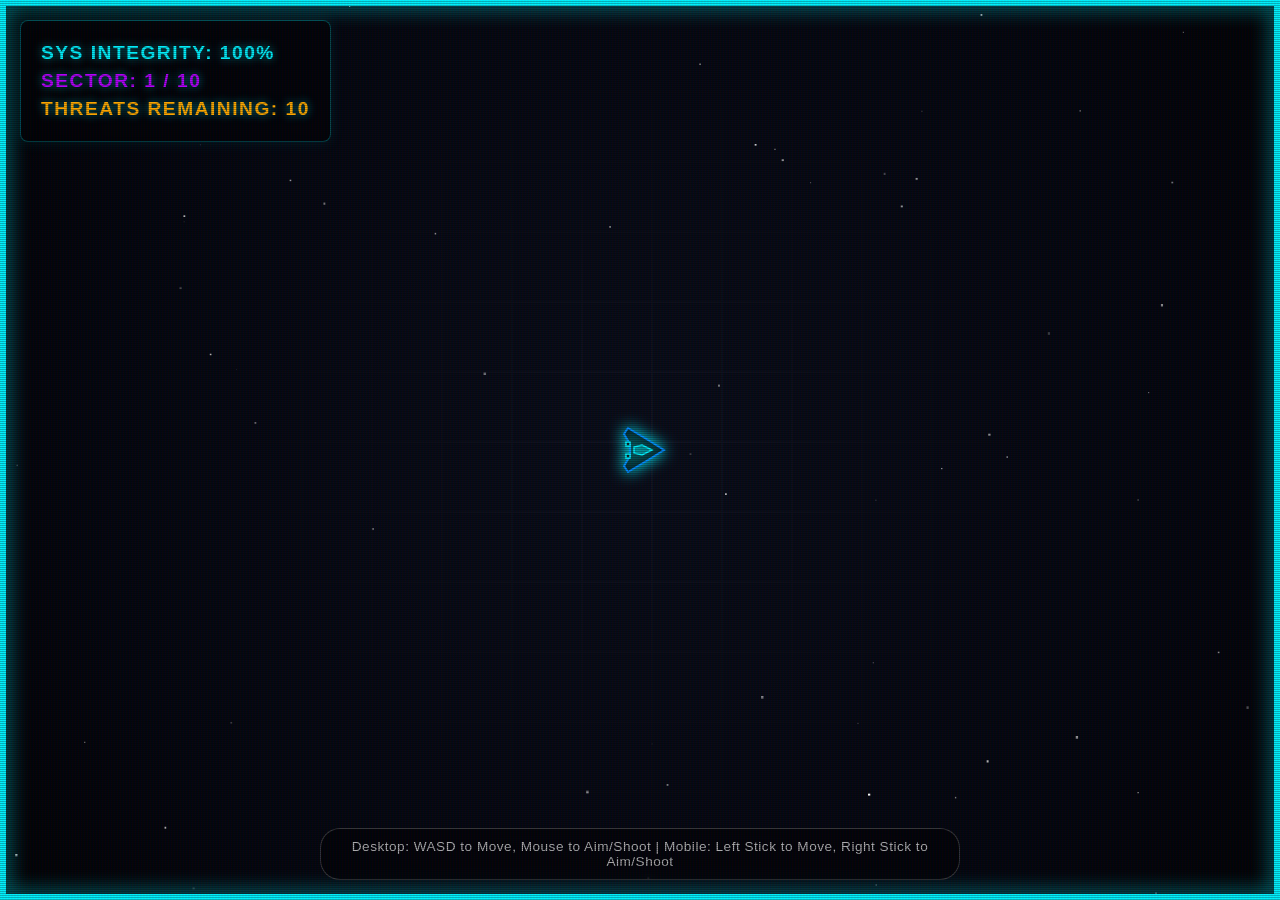
==== commit 8892e164: "feat: upgrade neon-roguelite.html visual theme and entity details - Add scanline overlay via CSS for" ====
--- a/neon-roguelite.html
+++ b/neon-roguelite.html
@@ -18,6 +18,20 @@
         canvas {
             display: block;
         }
+        /* Scanline Effect */
+        body::after {
+            content: " ";
+            display: block;
+            position: absolute;
+            top: 0;
+            left: 0;
+            bottom: 0;
+            right: 0;
+            background: linear-gradient(rgba(18, 16, 16, 0) 50%, rgba(0, 0, 0, 0.25) 50%), linear-gradient(90deg, rgba(255, 0, 0, 0.06), rgba(0, 255, 0, 0.02), rgba(0, 0, 255, 0.06));
+            z-index: 100;
+            background-size: 100% 2px, 3px 100%;
+            pointer-events: none;
+        }
         /* HUD UI */
         #ui {
             position: absolute;
@@ -26,6 +40,12 @@
             pointer-events: none;
             text-shadow: 0 0 10px rgba(0, 243, 255, 0.6);
             z-index: 5;
+            background: rgba(3, 3, 5, 0.6);
+            padding: 15px 20px;
+            border: 1px solid rgba(0, 243, 255, 0.3);
+            border-radius: 8px;
+            backdrop-filter: blur(4px);
+            box-shadow: 0 0 15px rgba(0, 243, 255, 0.1);
         }
         .hud-text {
             font-size: 1.2rem;
@@ -39,12 +59,17 @@
             bottom: 20px;
             left: 50%;
             transform: translateX(-50%);
-            color: rgba(255, 255, 255, 0.35);
+            color: rgba(255, 255, 255, 0.7);
             pointer-events: none;
             text-align: center;
             font-size: 0.85rem;
-            width: 90%;
+            width: auto;
             letter-spacing: 0.5px;
+            background: rgba(3, 3, 5, 0.6);
+            padding: 10px 20px;
+            border: 1px solid rgba(255, 255, 255, 0.2);
+            border-radius: 20px;
+            backdrop-filter: blur(4px);
         }
         /* Overlay Screens */
         .overlay {
@@ -269,10 +294,11 @@
         function drawBackgroundArena() {
             const style = arenaStyles[currentFloor - 1] || arenaStyles[0];
             
-            // Create Cinematic Radial Core Light Gradient
-            let grad = ctx.createRadialGradient(canvas.width/2, canvas.height/2, 10, canvas.width/2, canvas.height/2, canvas.width * 0.8);
+            // Create Cinematic Radial Core Light Gradient with Vignette
+            let grad = ctx.createRadialGradient(canvas.width/2, canvas.height/2, 10, canvas.width/2, canvas.height/2, Math.max(canvas.width, canvas.height) * 0.7);
             grad.addColorStop(0, style.coreGradient[1]);
-            grad.addColorStop(1, style.coreGradient[0]);
+            grad.addColorStop(0.6, style.coreGradient[0]);
+            grad.addColorStop(1, '#000000'); // Strong vignette edge
             ctx.fillStyle = grad;
             ctx.fillRect(0, 0, canvas.width, canvas.height);
 
@@ -287,14 +313,20 @@
                 ctx.restore();
             });
 
-            // Modern Grid lines setup
-            ctx.strokeStyle = style.bgGrid;
-            ctx.lineWidth = 1;
+            // Cinematic Fading Grid Lines with Parallax Scroll
+            const gridScroll = (globalTicks * 0.5) % 70;
+
+            let gridGrad = ctx.createRadialGradient(canvas.width/2, canvas.height/2, 0, canvas.width/2, canvas.height/2, Math.max(canvas.width, canvas.height) * 0.5);
+            gridGrad.addColorStop(0, style.bgGrid);
+            gridGrad.addColorStop(1, 'rgba(0,0,0,0)');
+
+            ctx.strokeStyle = gridGrad;
+            ctx.lineWidth = 1.5;
             const gridSize = 70;
-            for(let x = 0; x < canvas.width; x += gridSize) {
+            for(let x = gridScroll; x < canvas.width; x += gridSize) {
                 ctx.beginPath(); ctx.moveTo(x, 0); ctx.lineTo(x, canvas.height); ctx.stroke();
             }
-            for(let y = 0; y < canvas.height; y += gridSize) {
+            for(let y = gridScroll; y < canvas.height; y += gridSize) {
                 ctx.beginPath(); ctx.moveTo(0, y); ctx.lineTo(canvas.width, y); ctx.stroke();
             }
 
@@ -324,30 +356,68 @@
                 ctx.translate(this.x, this.y);
                 ctx.rotate(this.angle);
 
-                // Plasma Trail
+                // Layered Plasma Trail
                 if (keys.w || keys.s || keys.a || keys.d || leftStick.active) {
+                    // Outer glow
                     ctx.beginPath();
-                    ctx.moveTo(-16, -5); ctx.lineTo(-30, 0); ctx.lineTo(-16, 5);
-                    ctx.fillStyle = '#ff7700';
-                    ctx.shadowBlur = 15; ctx.shadowColor = '#ffaa00';
+                    ctx.moveTo(-14, -6); ctx.lineTo(-35, 0); ctx.lineTo(-14, 6);
+                    ctx.fillStyle = 'rgba(255, 119, 0, 0.6)';
+                    ctx.shadowBlur = 20; ctx.shadowColor = '#ffaa00';
                     ctx.fill();
-                }
-
-                // Spaceship Geometry Fighter Frame
+
+                    // Inner bright core
+                    ctx.beginPath();
+                    ctx.moveTo(-14, -3); ctx.lineTo(-25, 0); ctx.lineTo(-14, 3);
+                    ctx.fillStyle = '#ffffff';
+                    ctx.shadowBlur = 10; ctx.shadowColor = '#ffffff';
+                    ctx.fill();
+                }
+
+                // Detailed Spaceship Geometry
+                ctx.shadowBlur = 15;
+                ctx.shadowColor = '#00f3ff';
+
+                // Main Wing Hull
                 ctx.beginPath();
-                ctx.moveTo(22, 0);       
-                ctx.lineTo(-14, -15);    
-                ctx.lineTo(-8, -5);      
-                ctx.lineTo(-8, 5);       
-                ctx.lineTo(-14, 15);     
+                ctx.moveTo(24, 0);       // Nose
+                ctx.lineTo(8, -10);      // Front wing blend
+                ctx.lineTo(-12, -22);    // Outer wing tip
+                ctx.lineTo(-16, -16);    // Rear wing cut
+                ctx.lineTo(-10, -6);     // Inner engine block
+                ctx.lineTo(-10, 6);      // Inner engine block
+                ctx.lineTo(-16, 16);     // Rear wing cut
+                ctx.lineTo(-12, 22);     // Outer wing tip
+                ctx.lineTo(8, 10);       // Front wing blend
                 ctx.closePath();
-                
-                ctx.fillStyle = '#06080c';
+                ctx.fillStyle = '#05070a';
+                ctx.fill();
+                ctx.strokeStyle = '#0088ff';
+                ctx.lineWidth = 2;
+                ctx.stroke();
+
+                // Forward Cockpit Canopy
+                ctx.beginPath();
+                ctx.moveTo(12, 0);
+                ctx.lineTo(2, -5);
+                ctx.lineTo(-6, -3);
+                ctx.lineTo(-6, 3);
+                ctx.lineTo(2, 5);
+                ctx.closePath();
+                ctx.fillStyle = 'rgba(0, 243, 255, 0.4)';
                 ctx.fill();
                 ctx.strokeStyle = '#00f3ff';
-                ctx.lineWidth = 3;
-                ctx.shadowBlur = 12; ctx.shadowColor = '#00f3ff';
+                ctx.lineWidth = 1.5;
                 ctx.stroke();
+                
+                // Engine Thruster Nozzles
+                ctx.beginPath();
+                ctx.rect(-14, -8, 4, 4);
+                ctx.rect(-14, 4, 4, 4);
+                ctx.fillStyle = '#111';
+                ctx.fill();
+                ctx.strokeStyle = '#00f3ff';
+                ctx.stroke();
+
                 ctx.restore();
                 ctx.shadowBlur = 0;
             }
@@ -426,33 +496,68 @@
                 ctx.translate(this.x, this.y);
 
                 let scale = 1 + Math.sin(globalTicks * 0.1 + this.pulsePhase) * 0.14;
-
-                // Animated Geometric Outer Matrices
+                let rotation = globalTicks * 0.02 + this.pulsePhase;
+
+                // Complex Animated Geometric Outer Matrices (Hexagon)
+                ctx.rotate(rotation);
                 ctx.strokeStyle = this.color;
-                ctx.lineWidth = 3;
-                ctx.shadowBlur = 12; ctx.shadowColor = this.color;
+                ctx.lineWidth = 2;
+                ctx.shadowBlur = 15; ctx.shadowColor = this.color;
                 
-                ctx.strokeRect(-12 * scale, -12 * scale, 24 * scale, 24 * scale);
-                
-                // Tech Core Node
                 ctx.beginPath();
-                ctx.arc(0, 0, 6, 0, Math.PI * 2);
-                ctx.fillStyle = '#0a0a0f';
+                for (let i = 0; i < 6; i++) {
+                    let angle = (Math.PI * 2 / 6) * i;
+                    let hx = Math.cos(angle) * (18 * scale);
+                    let hy = Math.sin(angle) * (18 * scale);
+                    if (i === 0) ctx.moveTo(hx, hy);
+                    else ctx.lineTo(hx, hy);
+                }
+                ctx.closePath();
+                ctx.stroke();
+
+                // Counter-rotating Inner Matrix (Triangle)
+                ctx.rotate(-rotation * 2.5);
+                ctx.beginPath();
+                for (let i = 0; i < 3; i++) {
+                    let angle = (Math.PI * 2 / 3) * i;
+                    let tx = Math.cos(angle) * (10 * scale);
+                    let ty = Math.sin(angle) * (10 * scale);
+                    if (i === 0) ctx.moveTo(tx, ty);
+                    else ctx.lineTo(tx, ty);
+                }
+                ctx.closePath();
+                ctx.fillStyle = 'rgba(10, 10, 15, 0.8)';
                 ctx.fill();
+                ctx.lineWidth = 1.5;
                 ctx.stroke();
+
+                // Glowing Tech Core Node
+                ctx.beginPath();
+                ctx.arc(0, 0, 4 * scale, 0, Math.PI * 2);
+                ctx.fillStyle = '#ffffff';
+                ctx.shadowBlur = 20; ctx.shadowColor = '#ffffff';
+                ctx.fill();
 
                 ctx.restore();
                 ctx.shadowBlur = 0;
 
-                // Glowing Floating Indicator Health Bar
-                let barW = 34;
-                let barH = 4;
-                ctx.fillStyle = 'rgba(255,255,255,0.12)';
-                ctx.fillRect(this.x - barW/2, this.y - this.radius - 12, barW, barH);
+                // Polished Glowing Floating Health Bar
+                let barW = 40;
+                let barH = 5;
+                let yOffset = this.radius + 16;
                 
+                // BG bar
+                ctx.fillStyle = 'rgba(0,0,0,0.6)';
+                ctx.fillRect(this.x - barW/2 - 1, this.y - yOffset - 1, barW + 2, barH + 2);
+                ctx.fillStyle = 'rgba(255,255,255,0.1)';
+                ctx.fillRect(this.x - barW/2, this.y - yOffset, barW, barH);
+
+                // HP bar
                 let ratio = Math.max(0, this.hp / this.maxHp);
                 ctx.fillStyle = this.color;
-                ctx.fillRect(this.x - barW/2, this.y - this.radius - 12, barW * ratio, barH);
+                ctx.shadowBlur = 10; ctx.shadowColor = this.color;
+                ctx.fillRect(this.x - barW/2, this.y - yOffset, barW * ratio, barH);
+                ctx.shadowBlur = 0;
             }
             update() {
                 const angle = Math.atan2(player.y - this.y, player.x - this.x);
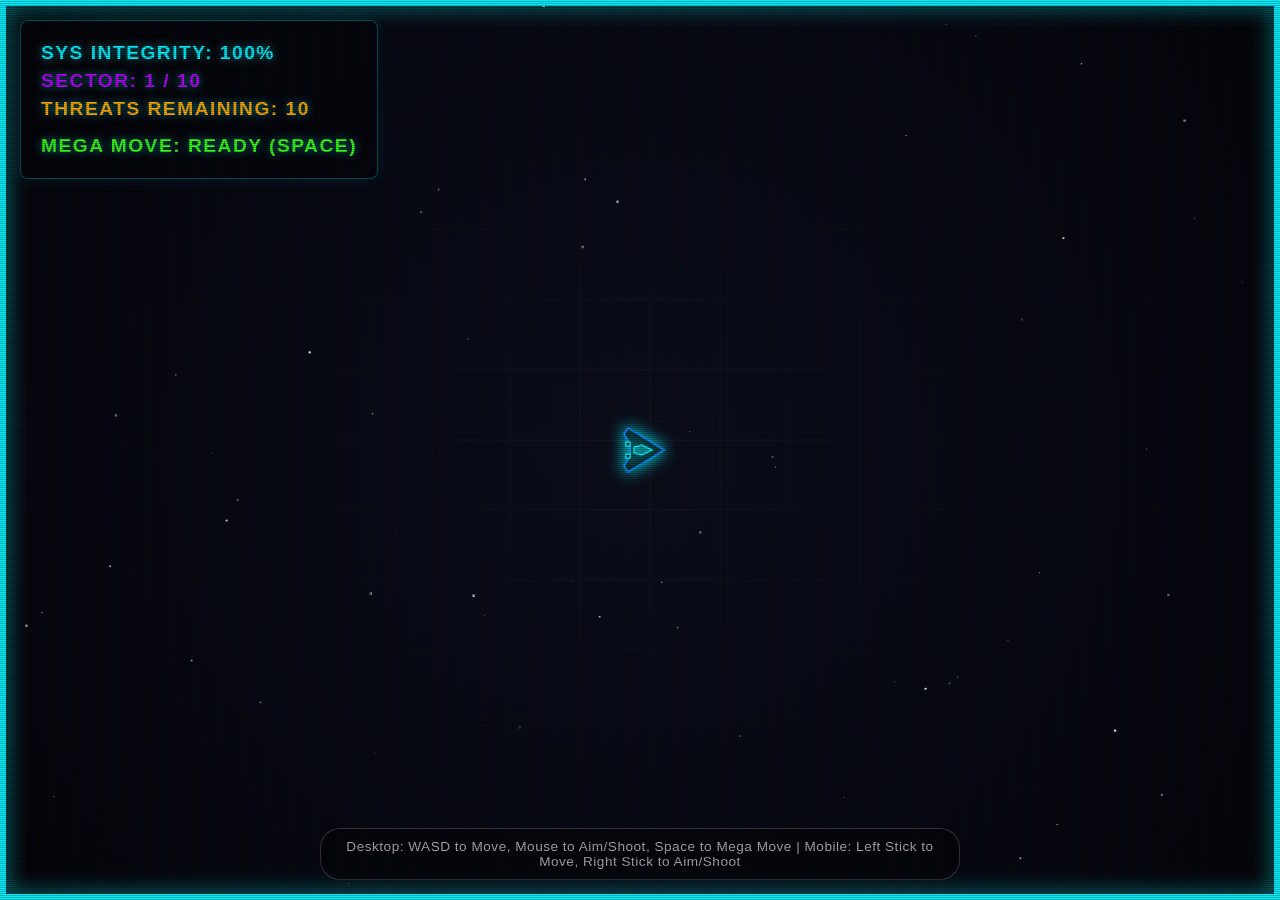
==== commit 183a647d: "Fix enemy spawn bug and add Mega Move - Fix a `ReferenceError` in `syncHUDValues()` that crashed the" ====
--- a/neon-roguelite.html
+++ b/neon-roguelite.html
@@ -147,9 +147,10 @@
         <div class="hud-text" id="hpDisplay" style="color: #00f3ff;">SYS INTEGRITY: 100%</div>
         <div class="hud-text" id="floorDisplay" style="color: #b500ff;">SECTOR: 1 / 10</div>
         <div class="hud-text" id="enemiesDisplay" style="color: #ffaa00;">THREATS REMAINING: 10</div>
+        <div class="hud-text" id="megaMoveDisplay" style="color: #39ff14; margin-top: 15px;">MEGA MOVE: READY (SPACE)</div>
     </div>
     
-    <div id="controls-hint">Desktop: WASD to Move, Mouse to Aim/Shoot | Mobile: Left Stick to Move, Right Stick to Aim/Shoot</div>
+    <div id="controls-hint">Desktop: WASD to Move, Mouse to Aim/Shoot, Space to Mega Move | Mobile: Left Stick to Move, Right Stick to Aim/Shoot</div>
 
     <div id="upgradeScreen" class="overlay">
         <h1 style="color: #b500ff; text-shadow: 0 0 25px #b500ff;">SECTOR CLEARED</h1>
@@ -206,7 +207,7 @@
         ];
 
         // --- CONTROLS HOOKS ---
-        const keys = { w: false, a: false, s: false, d: false };
+        const keys = { w: false, a: false, s: false, d: false, " ": false };
         const mouse = { x: canvas.width / 2, y: canvas.height / 2, down: false };
 
         window.addEventListener('keydown', e => { if(keys.hasOwnProperty(e.key.toLowerCase())) keys[e.key.toLowerCase()] = true; });
@@ -350,6 +351,8 @@
                 this.fireRate = 14; 
                 this.fireTimer = 0;
                 this.angle = 0;
+                this.megaMoveCooldown = 0;
+                this.megaMoveMaxCooldown = 600; // 10 seconds at 60fps
             }
             draw() {
                 ctx.save();
@@ -456,7 +459,25 @@
                     }
                 }
                 this.fireTimer++;
+
+                if (this.megaMoveCooldown > 0) {
+                    this.megaMoveCooldown--;
+                } else if (keys[" "]) {
+                    this.triggerMegaMove();
+                }
+
                 this.draw();
+            }
+            triggerMegaMove() {
+                this.megaMoveCooldown = this.megaMoveMaxCooldown;
+                const numProjectiles = 36;
+                for (let i = 0; i < numProjectiles; i++) {
+                    const angle = (Math.PI * 2 / numProjectiles) * i;
+                    const vX = Math.cos(angle) * 15;
+                    const vY = Math.sin(angle) * 15;
+                    projectiles.push(new EnergyProjectile(this.x, this.y, vX, vY));
+                }
+                triggerExplosionMatrix(this.x, this.y, '#39ff14');
             }
         }
 
@@ -618,9 +639,19 @@
         }
 
         function syncHUDValues() {
-            hpUI.innerText = `SYS INTEGRITY: ${Math.max(0, player.hp)}%`;
-            floorUI.innerText = `SECTOR: ${currentFloor} / ${maxFloors}`;
-            enemiesUI.innerText = `THREATS REMAINING: ${Math.max(0, enemiesToKill - enemiesKilled)}`;
+            document.getElementById('hpDisplay').innerText = `SYS INTEGRITY: ${Math.max(0, player.hp)}%`;
+            document.getElementById('floorDisplay').innerText = `SECTOR: ${currentFloor} / ${maxFloors}`;
+            document.getElementById('enemiesDisplay').innerText = `THREATS REMAINING: ${Math.max(0, enemiesToKill - enemiesKilled)}`;
+
+            const megaDisplay = document.getElementById('megaMoveDisplay');
+            if (player.megaMoveCooldown <= 0) {
+                megaDisplay.innerText = "MEGA MOVE: READY (SPACE)";
+                megaDisplay.style.color = "#39ff14";
+            } else {
+                const secondsLeft = Math.ceil(player.megaMoveCooldown / 60);
+                megaDisplay.innerText = `MEGA MOVE: COOLDOWN (${secondsLeft}s)`;
+                megaDisplay.style.color = "#ff0055";
+            }
         }
 
         // --- CORE GAME LOOP ENGINE ---
